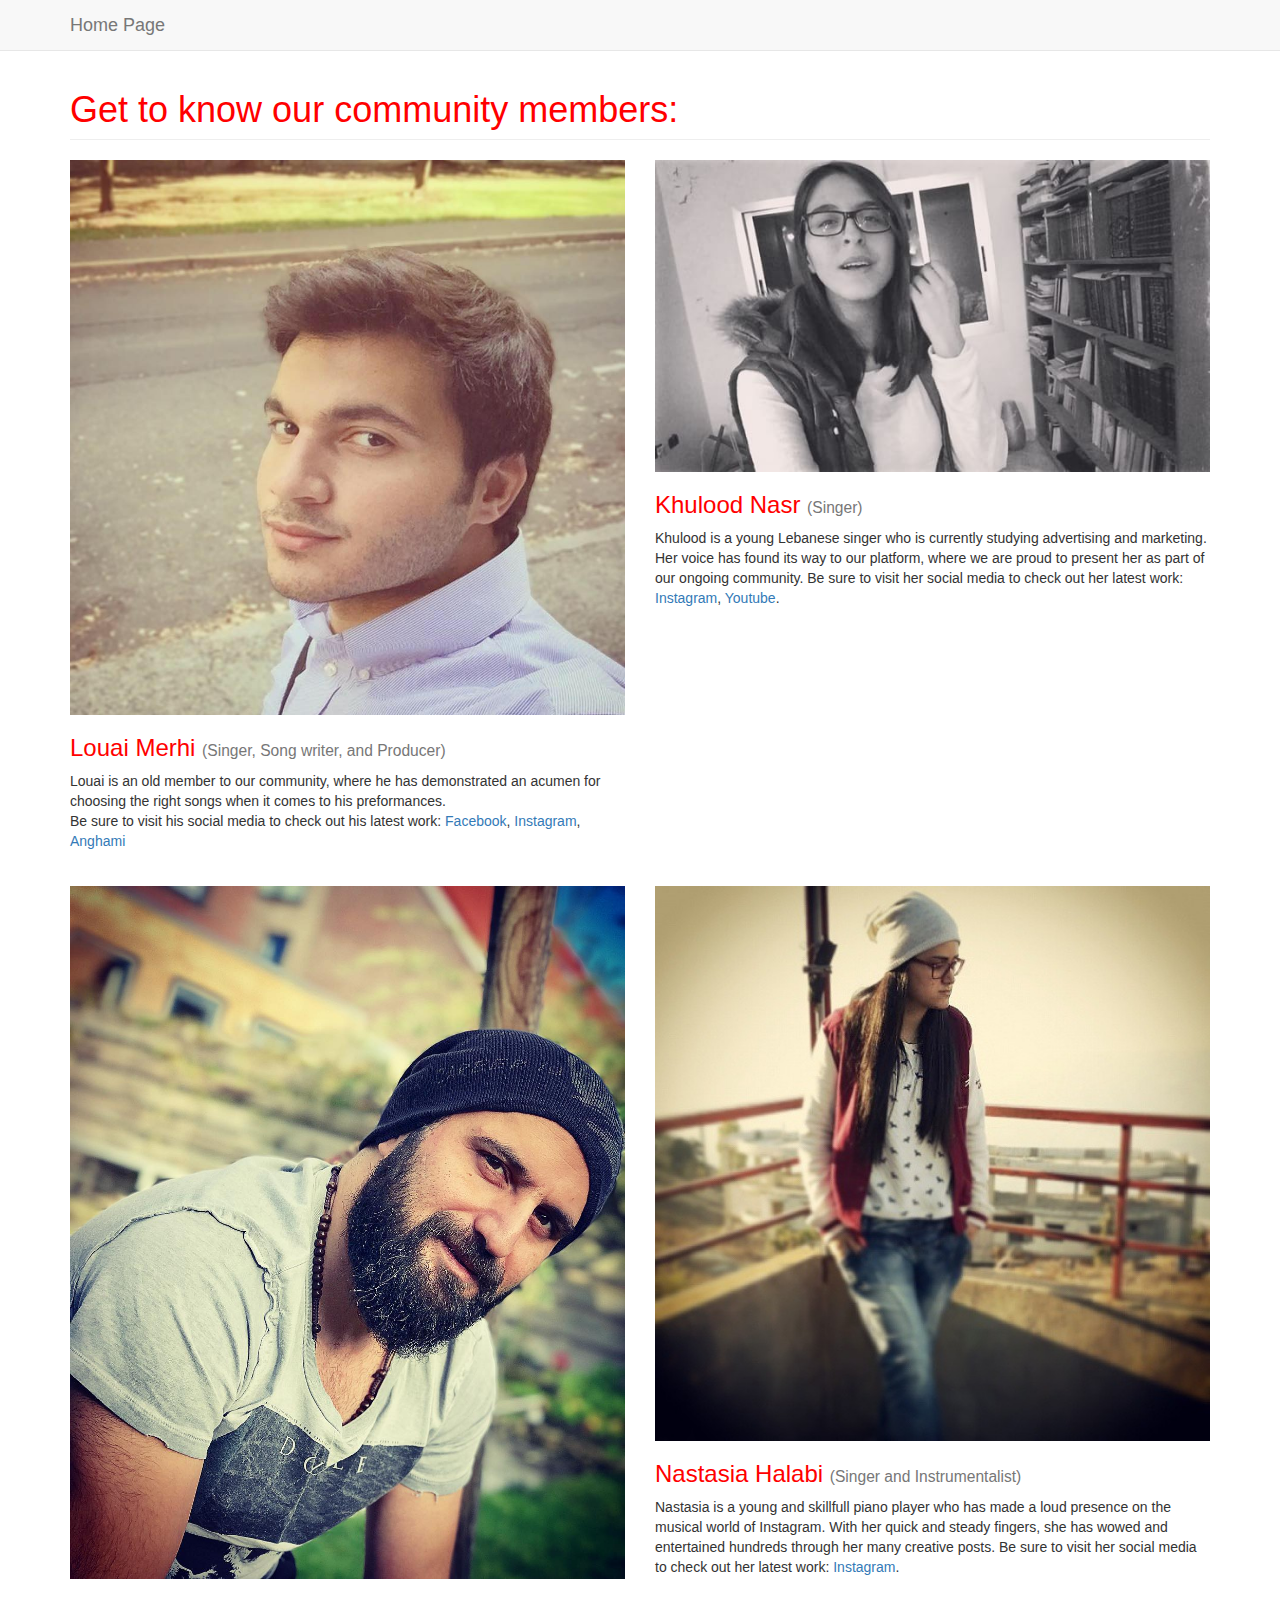
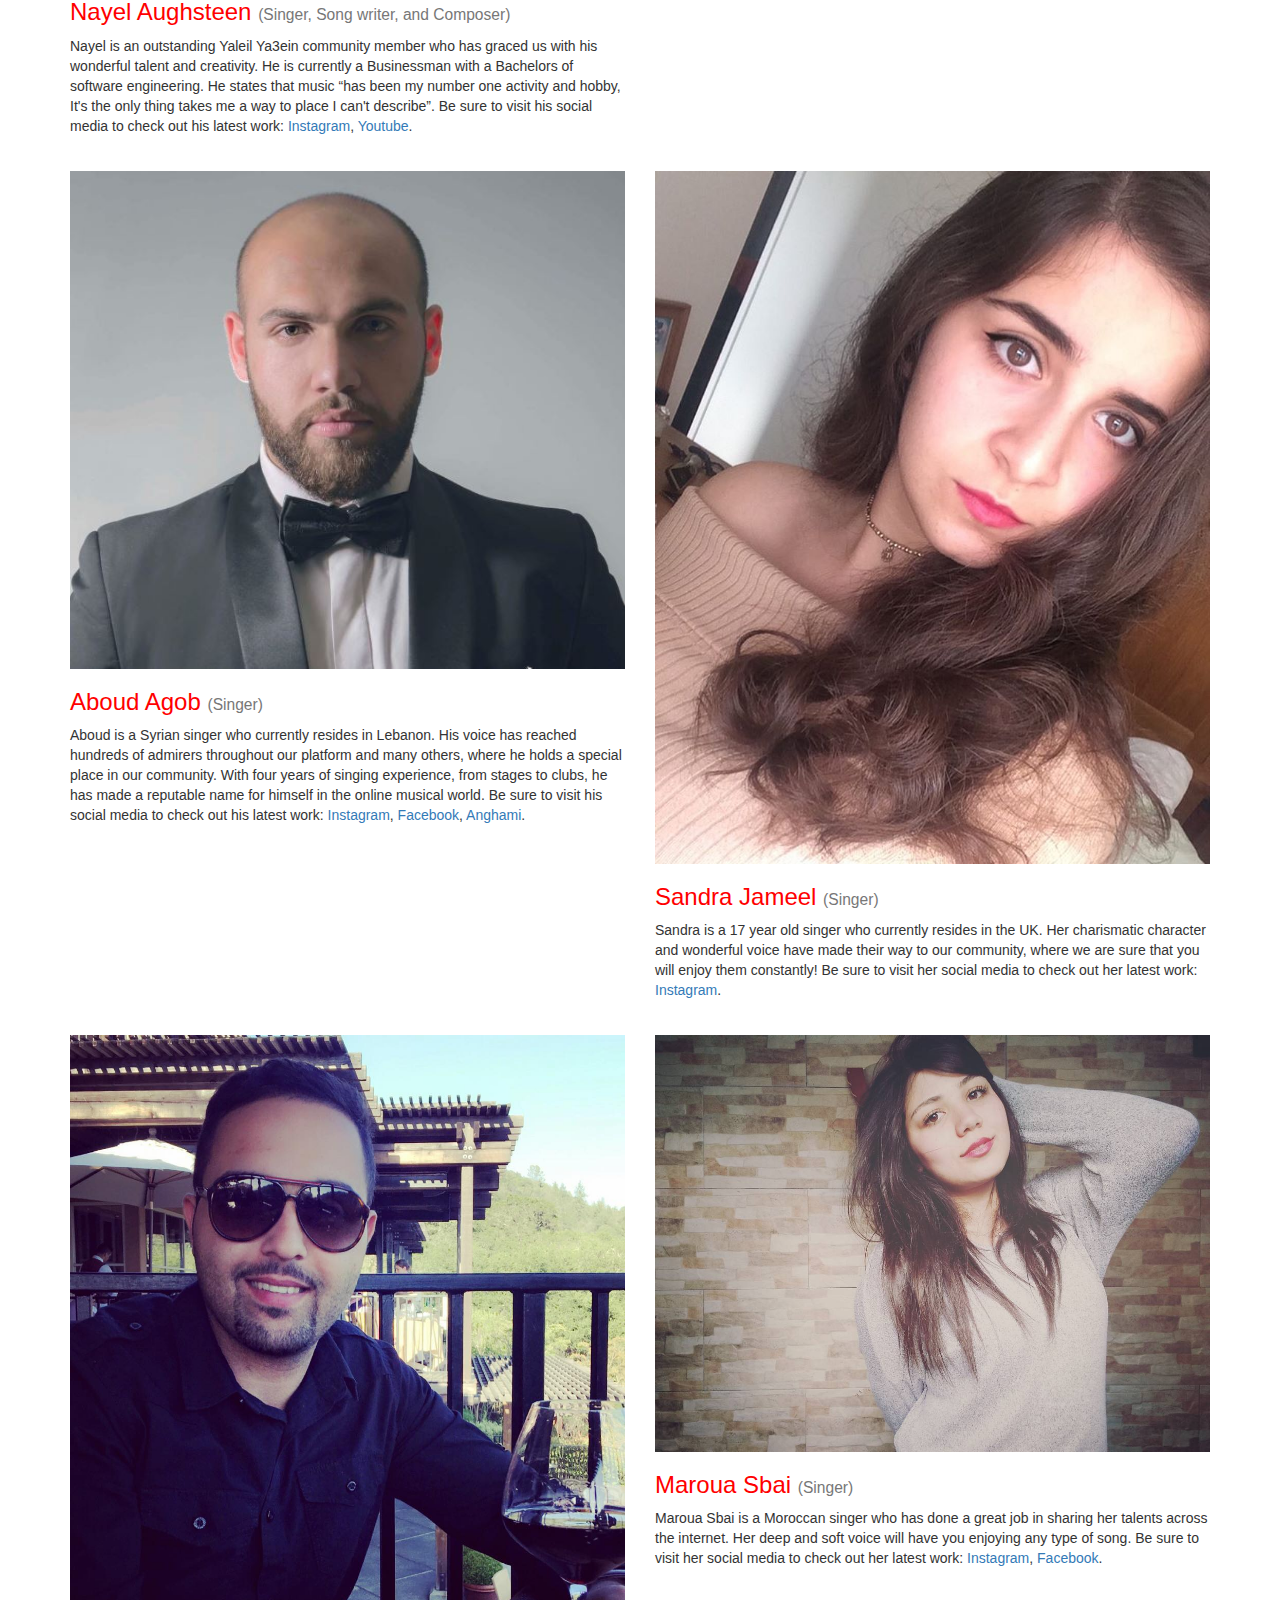
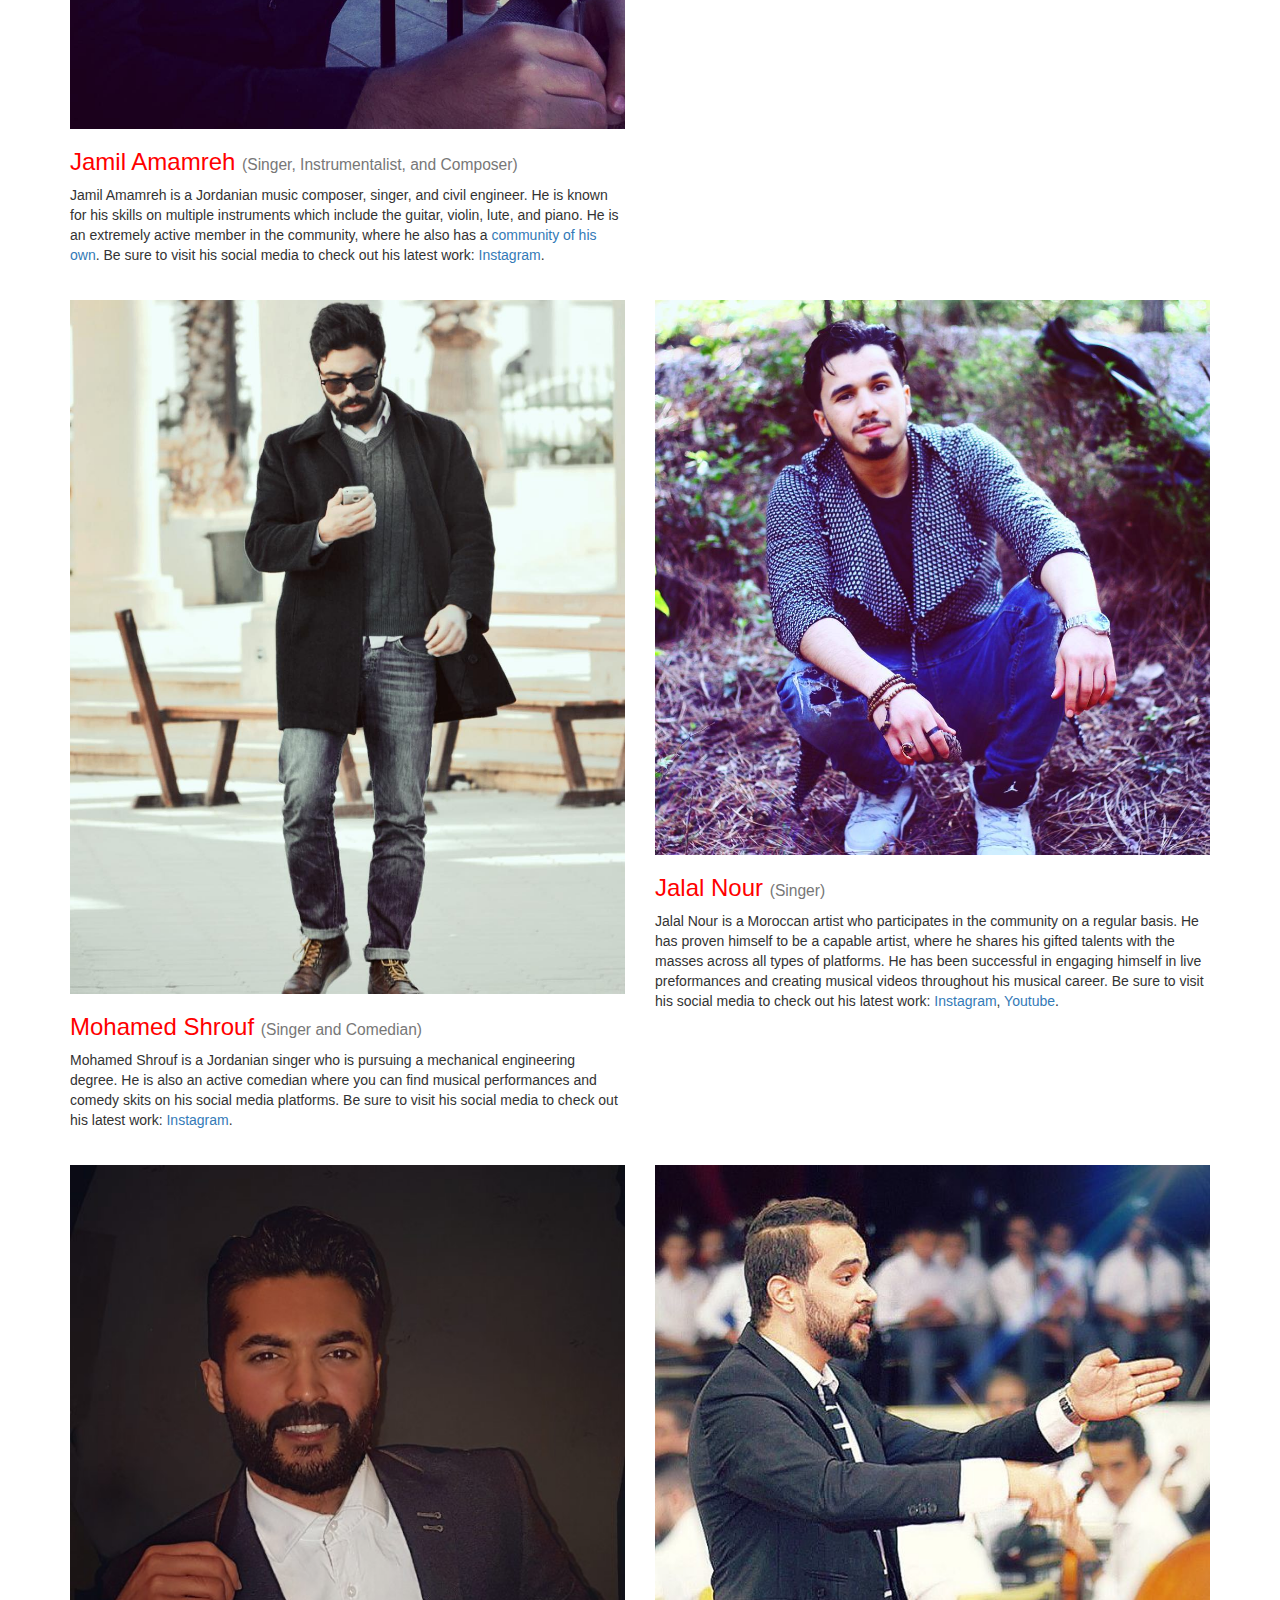
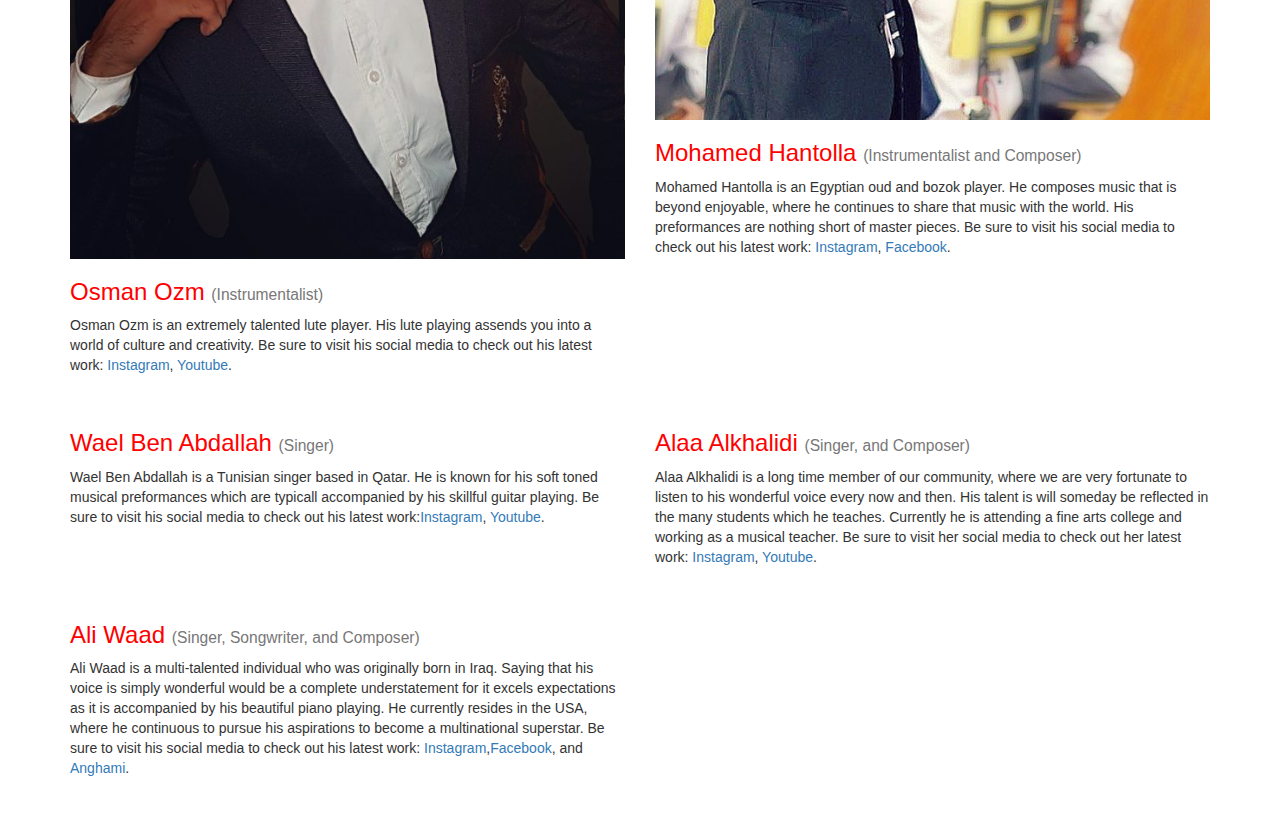
==== ap/ap.html @ 7fa7a099 "Update ap.html" ====
<!-- Template by Quackit.com -->
<html lang="en">
<head>
    <meta charset="utf-8">
    <meta http-equiv="X-UA-Compatible" content="IE=edge">
    <meta name="viewport" content="width=device-width, initial-scale=1">
    <!-- The above 3 meta tags *must* come first in the head; any other head content must come *after* these tags -->

    <title>Artist Profiles</title>

    <!-- Bootstrap Core CSS -->
    <link href="css/bootstrap.min.css" rel="stylesheet">

    <!-- Custom CSS: You can use this stylesheet to override any Bootstrap styles and/or apply your own styles -->
    <link href="css/custom.css" rel="stylesheet">

    <!-- HTML5 Shim and Respond.js IE8 support of HTML5 elements and media queries -->
    <!-- WARNING: Respond.js doesn't work if you view the page via file:// -->
    <!--[if lt IE 9]>
        <script src="https://oss.maxcdn.com/libs/html5shiv/3.7.0/html5shiv.js"></script>
        <script src="https://oss.maxcdn.com/libs/respond.js/1.4.2/respond.min.js"></script>
    <![endif]-->

</head>

<body>
    <!-- Navigation -->
    <nav id="siteNav" class="navbar navbar-default navbar-fixed-top" role="navigation">
        <div class="container">
            <!-- Logo and responsive toggle -->
          
                <a class="navbar-brand" href="https://yaleilya3ein.github.io/">
                    <span class=""></span> 
                    Home Page
                </a>
            </div>
           
    </nav>

    <!-- Content -->
    <div class="container">

        <!-- Heading -->
        <div class="row">
            <div class="col-lg-12">
                <h1 class="page-header"> <font color="red">Get to know our community members:</font>
                    <small></small>
                </h1>
            </div>
        </div>
        <!-- /.row -->

        <!-- Projects Row -->
        <div class="row">
            <div class="col-md-6 portfolio-item">
                    <img class="img-responsive" src="louai1.jpg" alt="">
                <h3>
                   <font color="red"> Louai Merhi</font>  <small>(Singer, Song writer, and Producer)</small>
                </h3>
                <p>Louai is an old member to our community, where he has demonstrated an acumen for choosing the right songs when it comes to his preformances. 
                <br> Be sure to visit his social media to check out his latest work: <a href="https://www.facebook.com/LouaiMer/?fref=ts">Facebook</a>, <a href="https://www.instagram.com/louai_merhi/">Instagram</a>, <a href="https://www.anghami.com/artist/1298717">Anghami</a>
                </p>
            </div>
            <div class="col-md-6 portfolio-item">
                
                    <img class="img-responsive" src="Khulood.jpg" alt="">
               
                <h3>
                  <font color="red"> Khulood Nasr</font>  <small>(Singer)</small>
                </h3>
                <p>Khulood is a young Lebanese singer who is currently studying advertising and marketing. Her voice has found its way to our platform, where we are proud to present her as part of our ongoing community. Be sure to visit her social media to check out her latest work: <a href="https://www.instagram.com/khulood_nasr/">Instagram</a>, <a href="https://www.youtube.com/channel/UCW4E_JW5dvGzb-lesuTivQg">Youtube</a>.</p>
            </div>
        </div>
        <!-- /.row -->

        <!-- Projects Row -->
        <div class="row">
            <div class="col-md-6 portfolio-item">
               
                    <img class="img-responsive" src="Nayel.jpg" alt="">
               
                <h3>
                    <font color="red">Nayel Aughsteen</font>  <small>(Singer, Song writer, and Composer)</small>
                </h3>
                <p>Nayel  is an outstanding Yaleil Ya3ein community member who has graced us with his wonderful talent and creativity. He is currently a Businessman with a Bachelors of software engineering. He states that music “has been my number one activity and hobby, It's the only thing takes me a way to place I can't describe”. Be sure to visit his social media to check out his latest work: <a href=" https://www.instagram.com/nayelaughsteen/">Instagram</a>, <a href=" https://www.youtube.com/nayelaughsteen">Youtube</a>.</p>
            </div>
            <div class="col-md-6 portfolio-item">
                
                    <img class="img-responsive" src="nas.jpg" alt="">
                
                <h3>
                    <font color="red">Nastasia Halabi</font>  <small>(Singer and Instrumentalist)</small>
                </h3>
                <p>Nastasia is a young and skillfull piano player who has made a loud presence on the musical world of Instagram. With her quick and steady fingers, she has wowed and entertained hundreds through her many creative posts.  Be sure to visit her social media to check out her latest work: <a href=" https://www.instagram.com/nastasiahalabi/">Instagram</a>.</p>
            </div>
        </div>


        <!-- Projects Row -->
        <div class="row">
            <div class="col-md-6 portfolio-item">
              
                    <img class="img-responsive" src="aboud1.JPG" alt="">
               
                <h3>
                   <font color="red">Aboud Agob </font> <small>(Singer)</small>
                </h3>
                <p>Aboud is a Syrian singer who currently resides in Lebanon. His voice has reached hundreds of admirers throughout our platform and many others, where he holds a special place in our community. With four years of singing experience, from stages to clubs, he has made a reputable name for himself in the online musical world. Be sure to visit his social media to check out his latest work: <a href=" https://www.instagram.com/aboud_agob/">Instagram</a>, <a href="https://www.facebook.com/aboudagob/">Facebook</a>, <a href=" https://www.anghami.com/artist/351260">Anghami</a>.</p>
            </div>
            <div class="col-md-6 portfolio-item">
                
                    <img class="img-responsive" src="Sandra.jpg" alt="">
                
                <h3>
                   <font color="red">Sandra Jameel</font>  <small>(Singer)</small>
                </h3>
                <p>Sandra is a 17 year old singer who currently resides in the UK. Her charismatic character and wonderful voice have made their way to our community, where we are sure that you will enjoy them constantly! Be sure to visit her social media to check out her latest work: <a href="https://www.instagram.com/sandra.jameel/">Instagram</a>.</p>
            </div>
        </div>


  
    <div class="row">
   
    <div class="col-md-6 portfolio-item">
                
                    <img class="img-responsive" src="Jamil_Amamreh.jpg" alt="">
                
                <h3>
                   <font color="red">Jamil Amamreh</font>  <small>(Singer, Instrumentalist, and Composer)</small>
                </h3>
                <p>Jamil Amamreh is a Jordanian music composer, singer, and civil engineer. He is known for his skills on multiple instruments which include the guitar, violin, lute, and piano. He is an extremely active member in the community, where he also has a <a href=" https://www.instagram.com/sam3na_sawtak/">community of his own</a>. Be sure to visit his social media to check out his latest work: <a href=" https://www.instagram.com/jamil_amamreh/">Instagram</a>.</p>
            </div>
            <div class="col-md-6 portfolio-item">
              
                    <img class="img-responsive" src="Maroua_Sbai .jpg" alt="">
                
                <h3>
                   <font color="red">Maroua Sbai</font>  <small>(Singer)</small>
                </h3>
                <p>Maroua Sbai is a Moroccan singer who has done a great job in sharing her talents across the internet. Her deep and soft voice will have you enjoying any type of song. Be sure to visit her social media to check out her latest work: <a href=" https://www.instagram.com/maroua_sbaii/">Instagram</a>,<a href=" https://m.facebook.com/maroua.sbaii?ref=bookmarks"> Facebook</a>.</p>
            </div>
        </div>
        
    <div class="row">
   
    <div class="col-md-6 portfolio-item">
                
                    <img class="img-responsive" src="mohamed_shrouf.jpg" alt="">
                
                <h3>
                   <font color="red">Mohamed Shrouf</font>  <small>(Singer and Comedian)</small>
                </h3>
                <p>Mohamed Shrouf is a Jordanian singer who is pursuing a mechanical engineering degree. He is also an active comedian where you can find musical performances and comedy skits on his social media platforms. Be sure to visit his social media to check out his latest work: <a href=" https://www.instagram.com/mohamed_shrouf/">Instagram</a>.</p>
            </div>
                    
            <div class="col-md-6 portfolio-item">
              
                    <img class="img-responsive" src="Jalal_Nour.jpg" alt="">
                
                <h3>
                   <font color="red">Jalal Nour</font>  <small>(Singer)</small>
                </h3>
                <p>Jalal Nour is a Moroccan artist who participates in the community on a regular basis. He has proven himself to be a capable artist, where he shares his gifted talents with the masses across all types of platforms. He has been successful in engaging himself in live preformances and creating musical videos throughout his musical career. Be sure to visit his social media to check out his latest work: <a href=" https://www.instagram.com/jalalnour1/">Instagram</a>,<a href=" https://www.youtube.com/channel/UCQ87oflmRlk3LGKcYe3LcSQ"> Youtube</a>.</p>
            </div>
        </div>
        
      <div class="row">
   
    <div class="col-md-6 portfolio-item">
                
                    <img class="img-responsive" src="osman_ozm.jpg" alt="">
                
                <h3>
                   <font color="red">Osman Ozm</font>  <small>(Instrumentalist)</small>
                </h3>
                <p>Osman Ozm is an extremely talented lute player. His lute playing assends you into a world of culture and creativity. Be sure to visit his social media to check out his latest work: <a href="  https://www.instagram.com/osman.ozm/">Instagram</a>,<a href="https://www.youtube.com/osmanozm?app=desktop"> Youtube</a>.</p>
            </div>
                    
            <div class="col-md-6 portfolio-item">
              
                    <img class="img-responsive" src="Mohamed_Hantolla.jpg" alt="">
                
                <h3>
                   <font color="red">Mohamed Hantolla</font>  <small>(Instrumentalist and Composer)</small>
                </h3>
                <p>Mohamed Hantolla is an Egyptian oud and bozok player. He composes music that is beyond enjoyable, where he continues to share that music with the world. His preformances are nothing short of master pieces. Be sure to visit his social media to check out his latest work: <a href="https://www.instagram.com/hantollaa/">Instagram</a>,<a href="https://www.facebook.com/Dacapo.mus/"> Facebook</a>.</p>
            </div>
        </div>
        <div class="row">
	   
	    <div class="col-md-6 portfolio-item">
	                
	                    <img class="img-responsive" src="Wael_Ben_Abdallah.jpg" alt="">
	                
	                <h3>
	                   <font color="red">Wael Ben Abdallah</font>  <small>(Singer)</small>
	                </h3>
	                <p>Wael Ben Abdallah is a Tunisian singer based in Qatar. He is known for his soft toned musical preformances which are typicall accompanied by his skillful guitar playing. Be sure to visit his social media to check out his latest work:<a href=" https://www.instagram.com/wael_ben_abdallah//">Instagram</a>, <a href=" https://www.youtube.com/channel/UCC2fdYFLdhjVnBD0JmULFxg/feed">Youtube</a>.</p>
	            </div>
	            <div class="col-md-6 portfolio-item">
	              
	                    <img class="img-responsive" src="Alaa_Alkhalidi .jpg" alt="">
	                
	                <h3>
	                   <font color="red">Alaa Alkhalidi</font>  <small>(Singer, and Composer)</small>
	                </h3>
	                <p> Alaa Alkhalidi is a long time member of our community, where we are very fortunate to listen to his wonderful voice every now and then. His talent is will someday be reflected in the many students which he teaches. Currently he is attending a fine arts college and working as a musical teacher. Be sure to visit her social media to check out her latest work: <a href=" https://www.instagram.com/alaa.alk7alidi/">Instagram</a>,<a href=" https://www.youtube.com/channel/UCWcLvfcoJaxaZawacs4kbKw/feed "> Youtube</a>.</p>
	            </div>
	        </div>
	        
	    <div class="row">
	   
	    <div class="col-md-6 portfolio-item">
	                
	                    <img class="img-responsive" src="Ali_Waad.jpg" alt="">
	                
	                <h3>
	                   <font color="red">Ali Waad</font>  <small>(Singer, Songwriter, and Composer)</small>
	                </h3>
	                <p> Ali Waad is a multi-talented individual who was originally born in Iraq. Saying that his voice is simply wonderful would be a complete understatement for it excels expectations as it is accompanied by his beautiful piano playing. He currently resides in the USA, where he continuous to pursue his aspirations to become a multinational superstar. Be sure to visit his social media to check out his latest work: <a href=" https://www.instagram.com/aliwaadofficial/ ">Instagram</a>,<a href="https://www.facebook.com/OfficialAliWaad/">Facebook</a>, and<a href="https://www.anghami.com/artist/1324071"> Anghami</a>.</</p>
	            </div>

    
    </footer>

    
    <!-- jQuery -->
    <script src="js/jquery-1.11.3.min.js"></script>

    <!-- Bootstrap Core JavaScript -->
    <script src="js/bootstrap.min.js"></script>

</body>

</html>
---- ap/css/custom.css ----
body {
    padding-top: 50px; /* Padding for .navbar-fixed-top. Change value if navbar height changes. Remove if using .navbar-static-top. */
}

.portfolio-item {
    color: "RED";
    margin-bottom: 25px;
}

.footer-blurb {
    padding: 30px 0;
    text-align: center;
    background-color: RED;
}

.footer-blurb h3 {
    color: Red;
    }
    
.footer-blurb-item {
    padding: 30px 0;
    }
 
.copyright {
    background-color: #fff;
    text-align: center;
    padding: 30px 0;
}
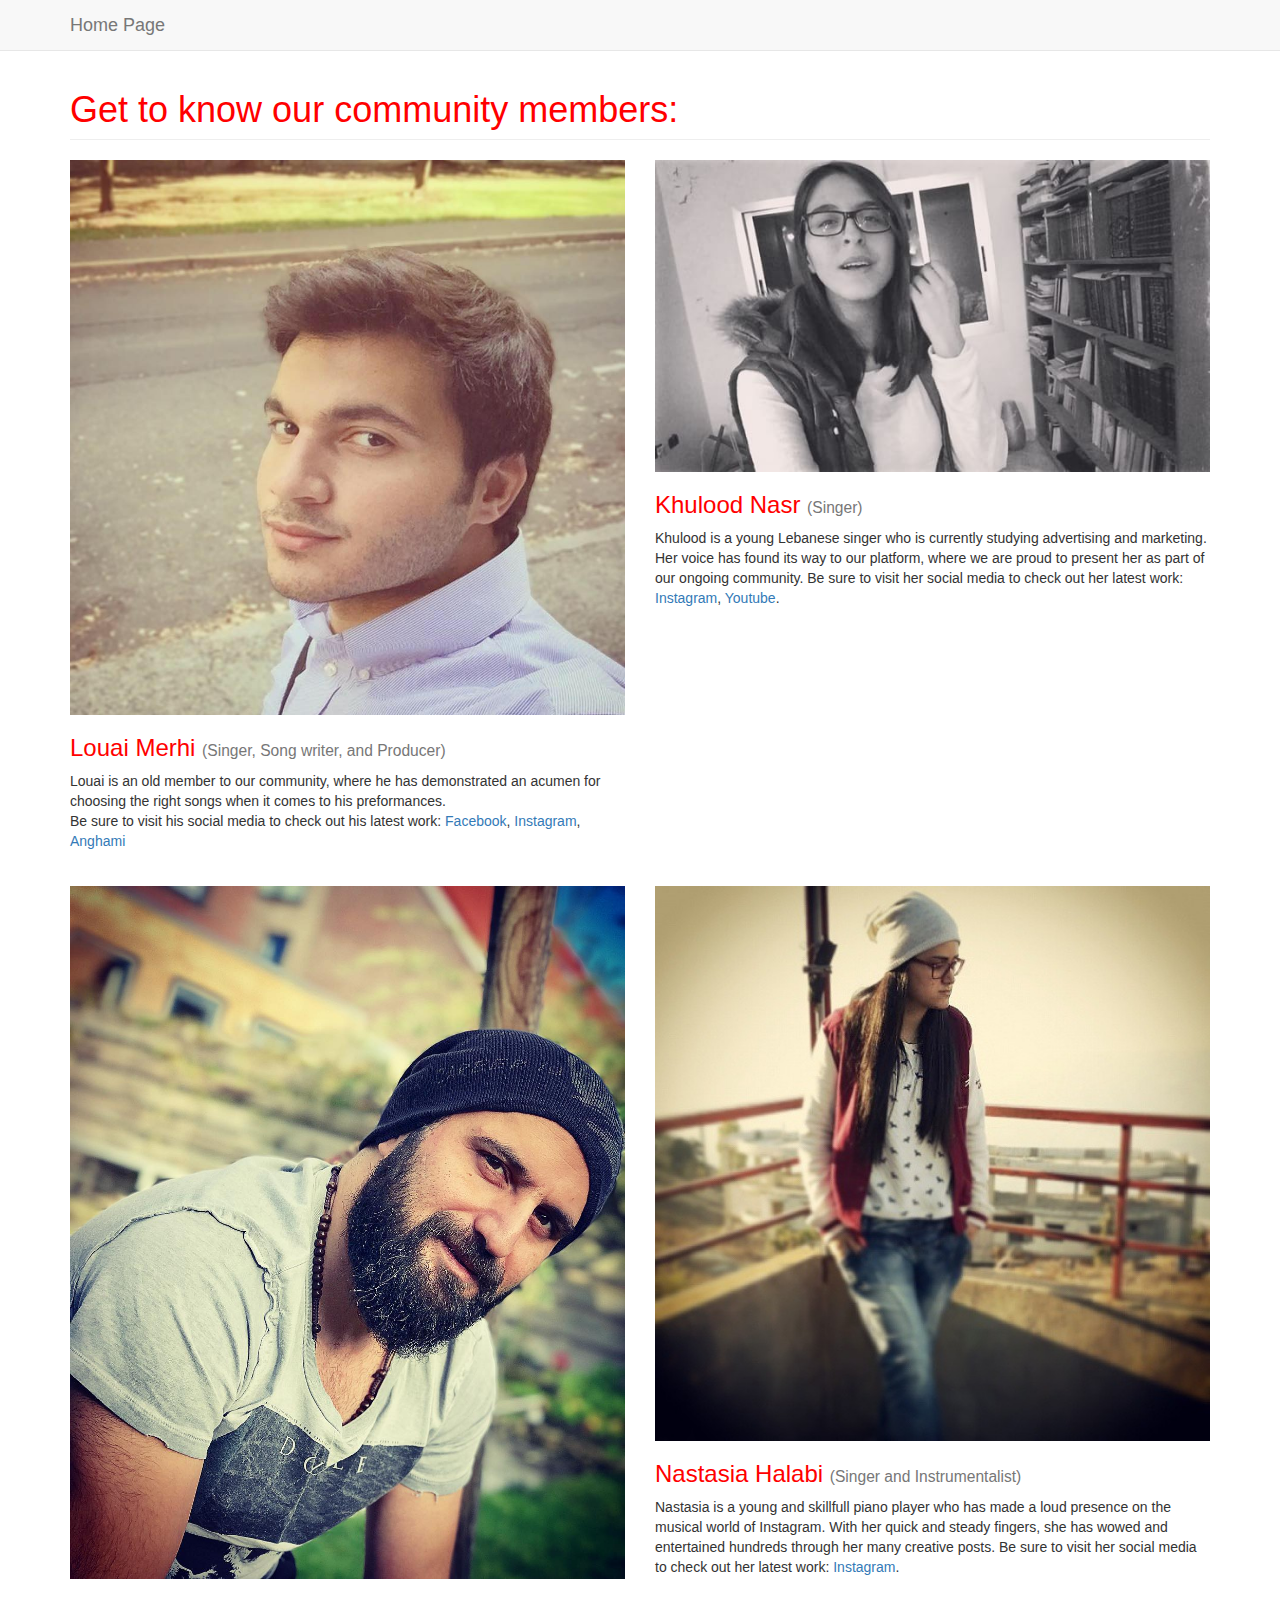
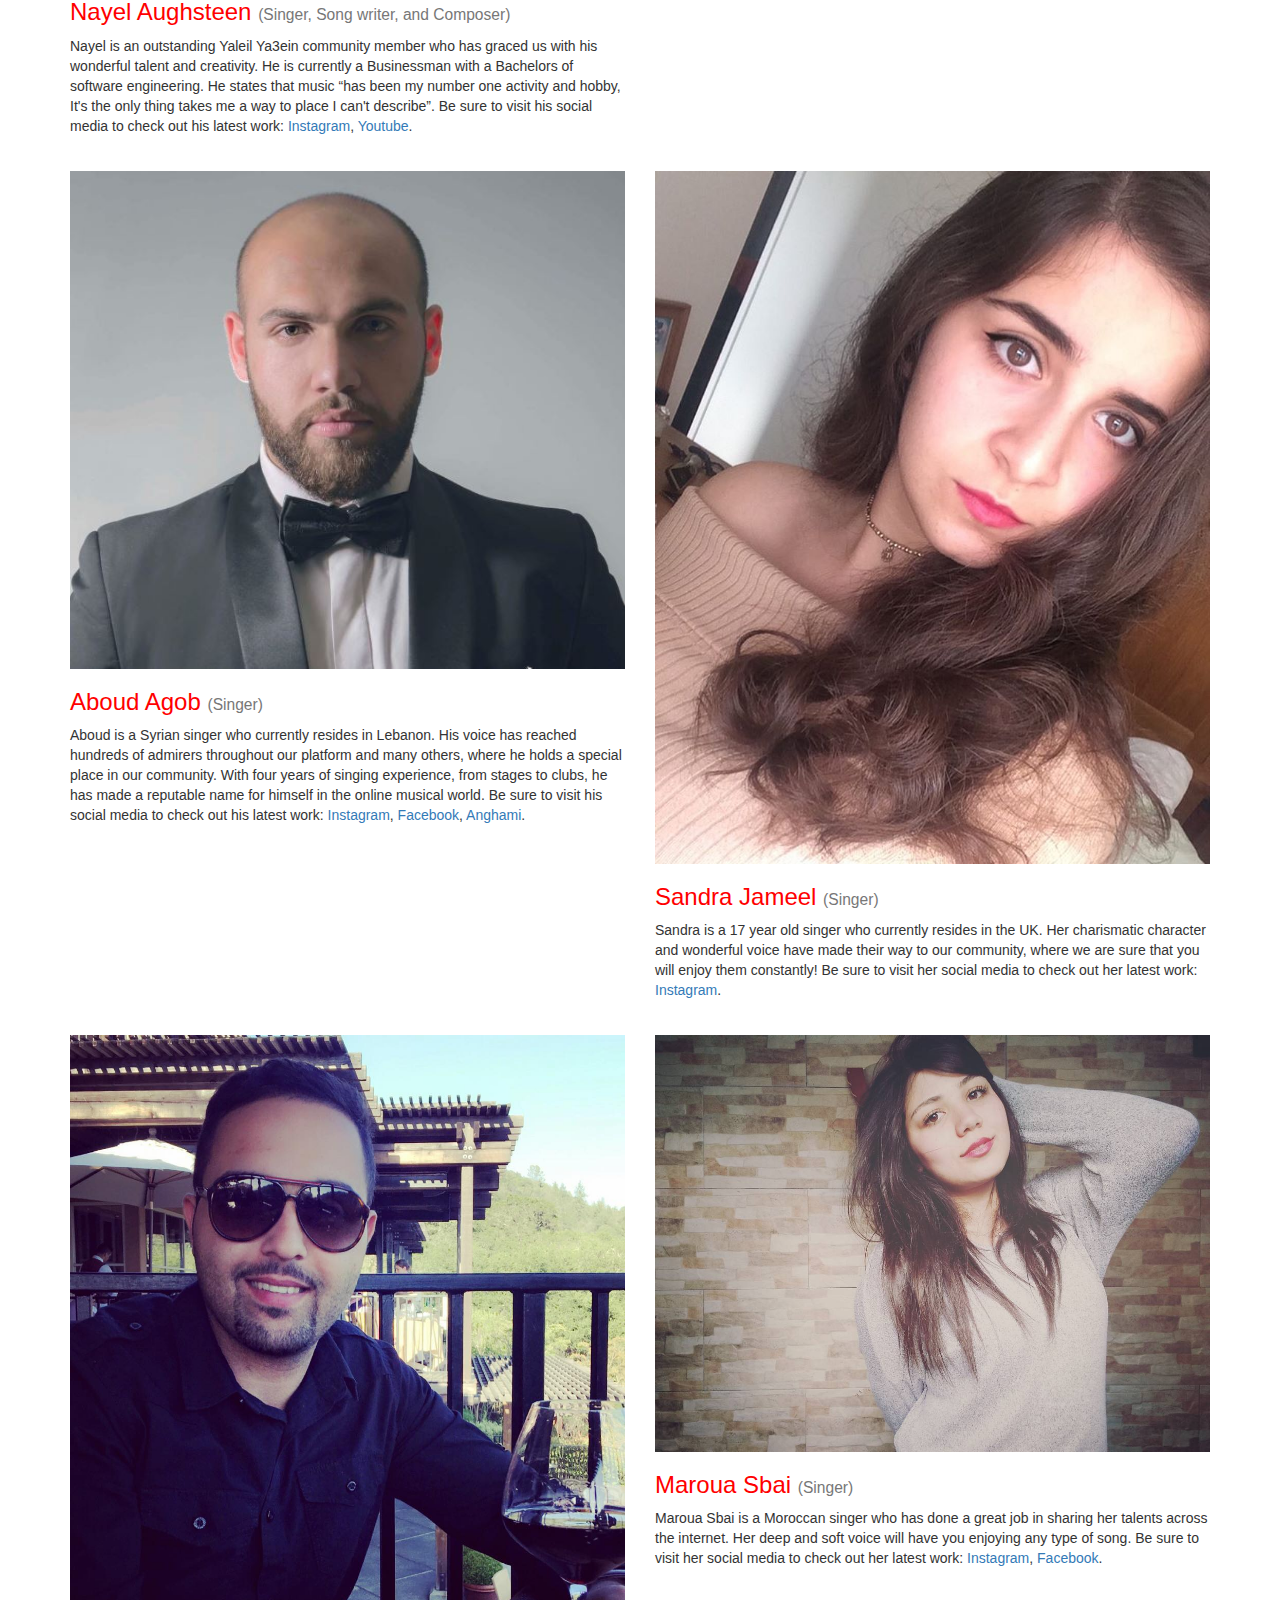
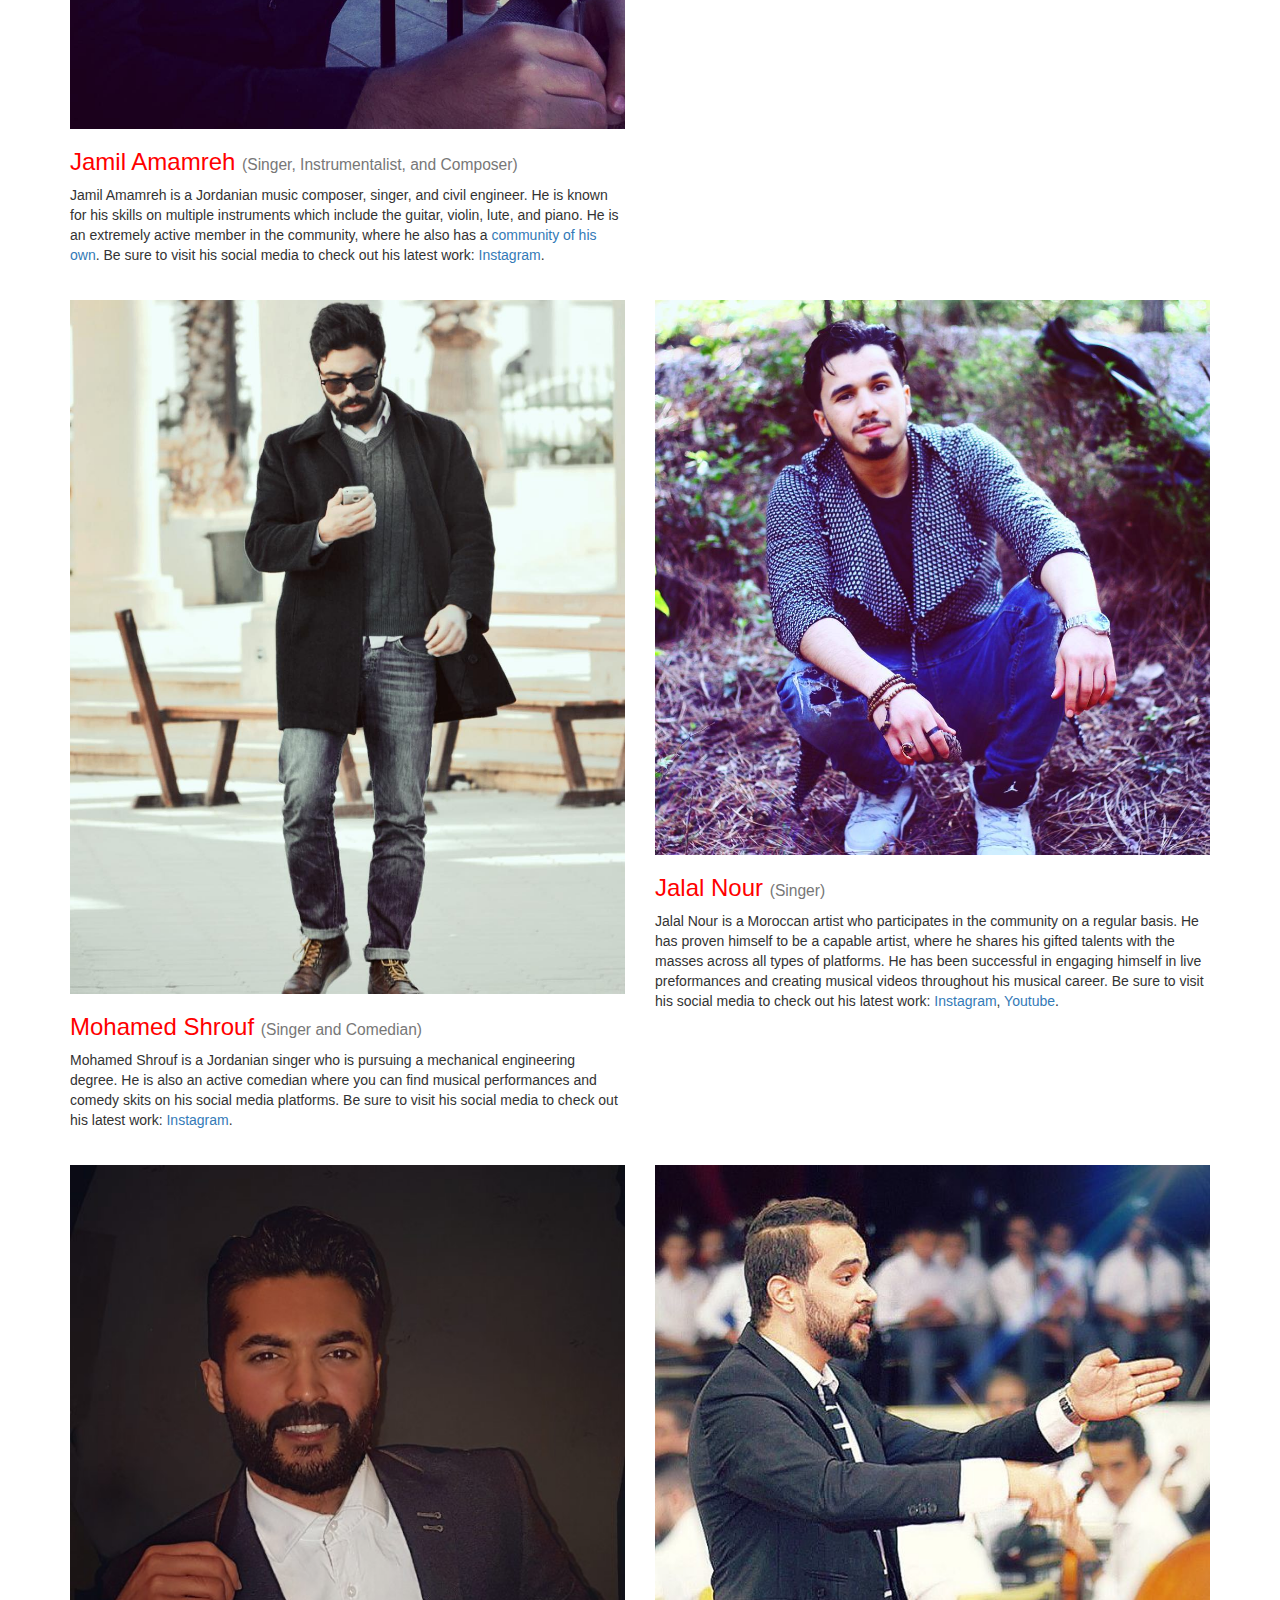
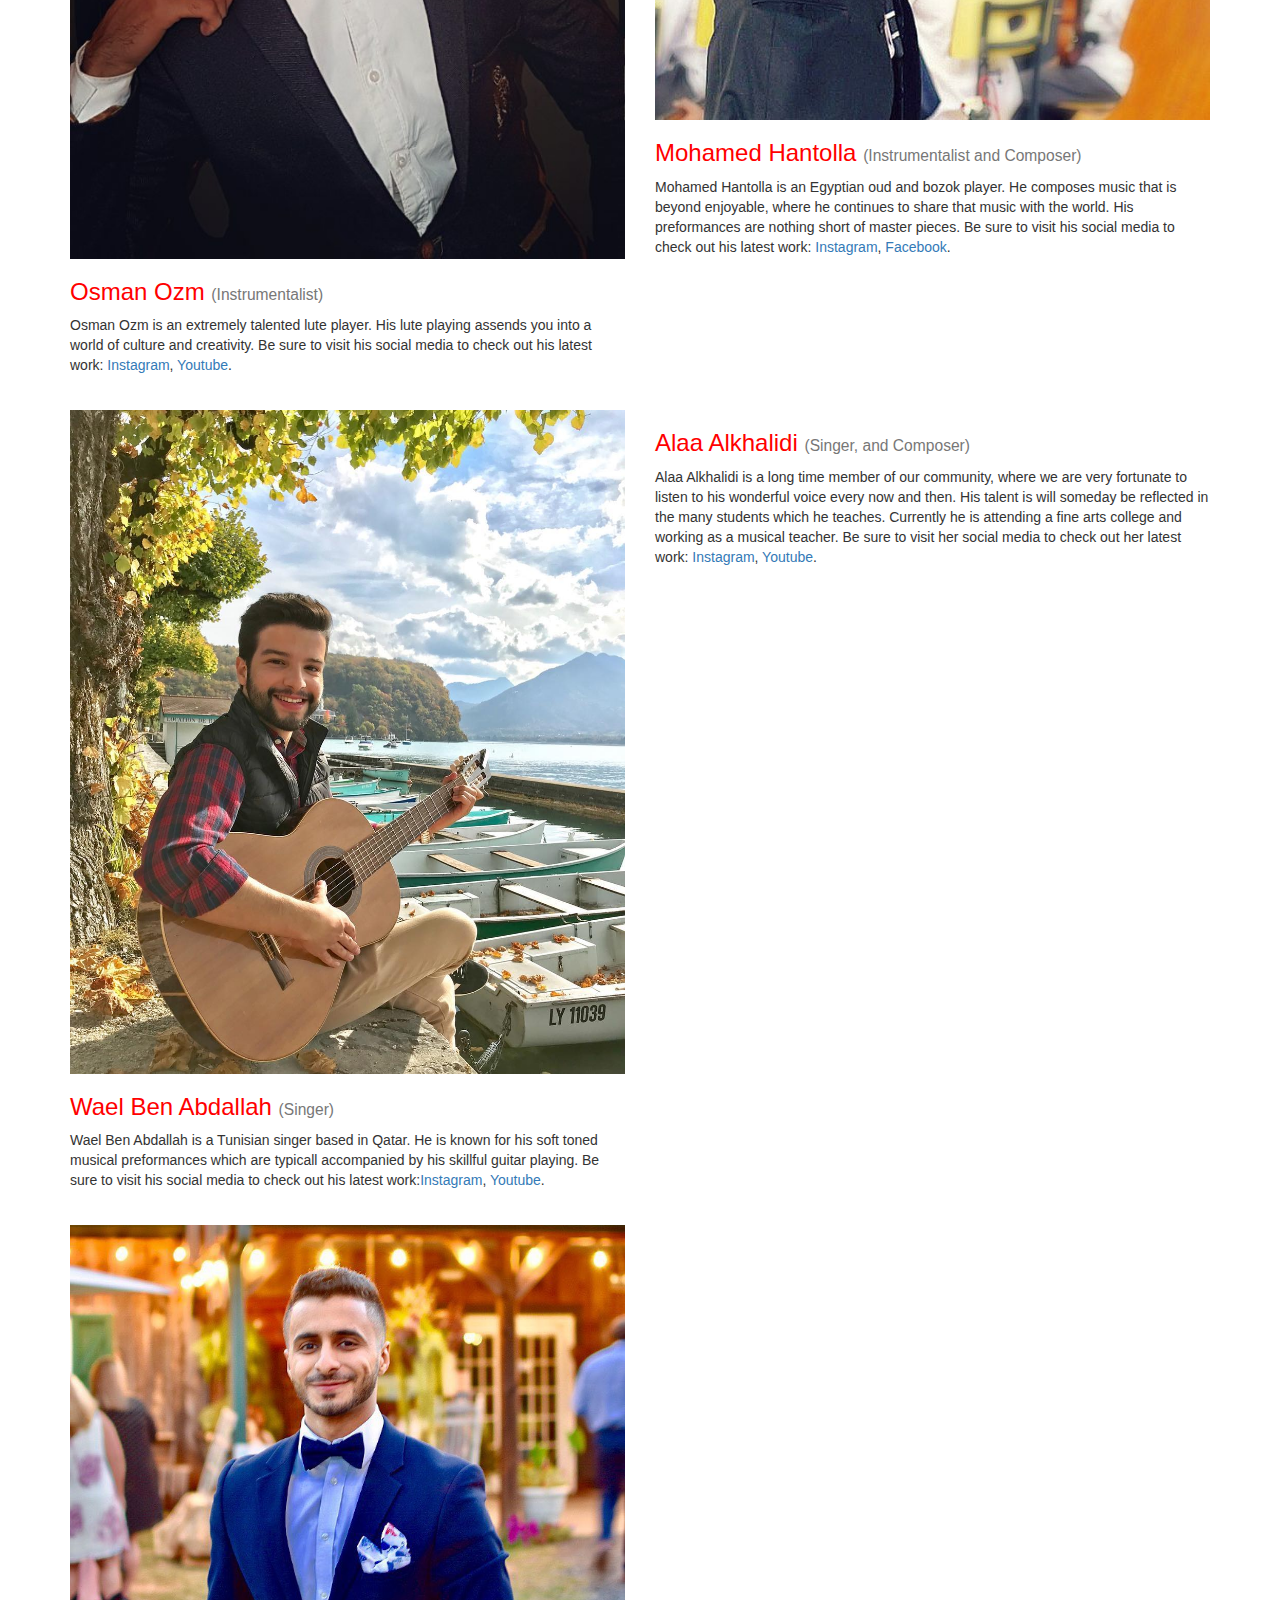
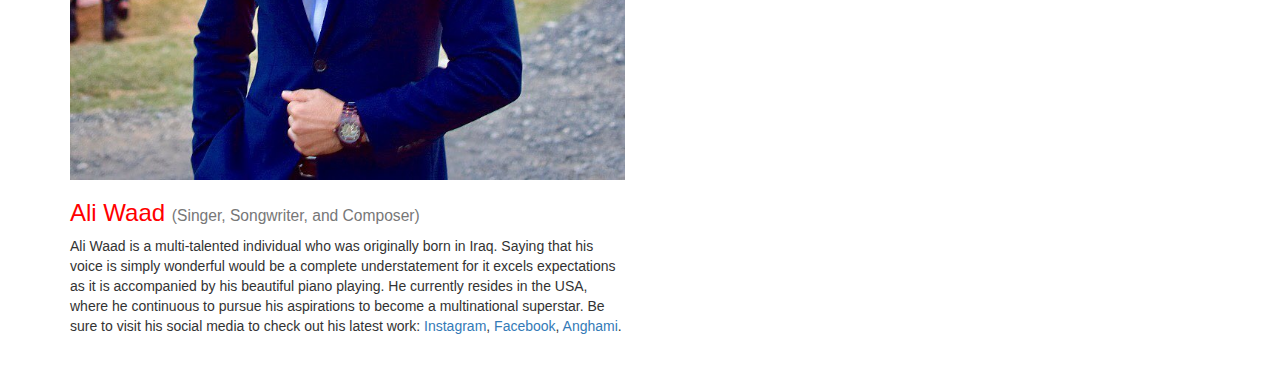
==== commit a69d8093: "Update ap.html" ====
--- a/ap/ap.html
+++ b/ap/ap.html
@@ -219,7 +219,7 @@
 	                <h3>
 	                   <font color="red">Ali Waad</font>  <small>(Singer, Songwriter, and Composer)</small>
 	                </h3>
-	                <p> Ali Waad is a multi-talented individual who was originally born in Iraq. Saying that his voice is simply wonderful would be a complete understatement for it excels expectations as it is accompanied by his beautiful piano playing. He currently resides in the USA, where he continuous to pursue his aspirations to become a multinational superstar. Be sure to visit his social media to check out his latest work: <a href=" https://www.instagram.com/aliwaadofficial/ ">Instagram</a>,<a href="https://www.facebook.com/OfficialAliWaad/">Facebook</a>, and<a href="https://www.anghami.com/artist/1324071"> Anghami</a>.</</p>
+	                <p> Ali Waad is a multi-talented individual who was originally born in Iraq. Saying that his voice is simply wonderful would be a complete understatement for it excels expectations as it is accompanied by his beautiful piano playing. He currently resides in the USA, where he continuous to pursue his aspirations to become a multinational superstar. Be sure to visit his social media to check out his latest work: <a href=" https://www.instagram.com/aliwaadofficial/ ">Instagram</a>,<a href="https://www.facebook.com/OfficialAliWaad/"> Facebook</a>,<a href="https://www.anghami.com/artist/1324071"> Anghami</a>.</</p>
 	            </div>
 
     
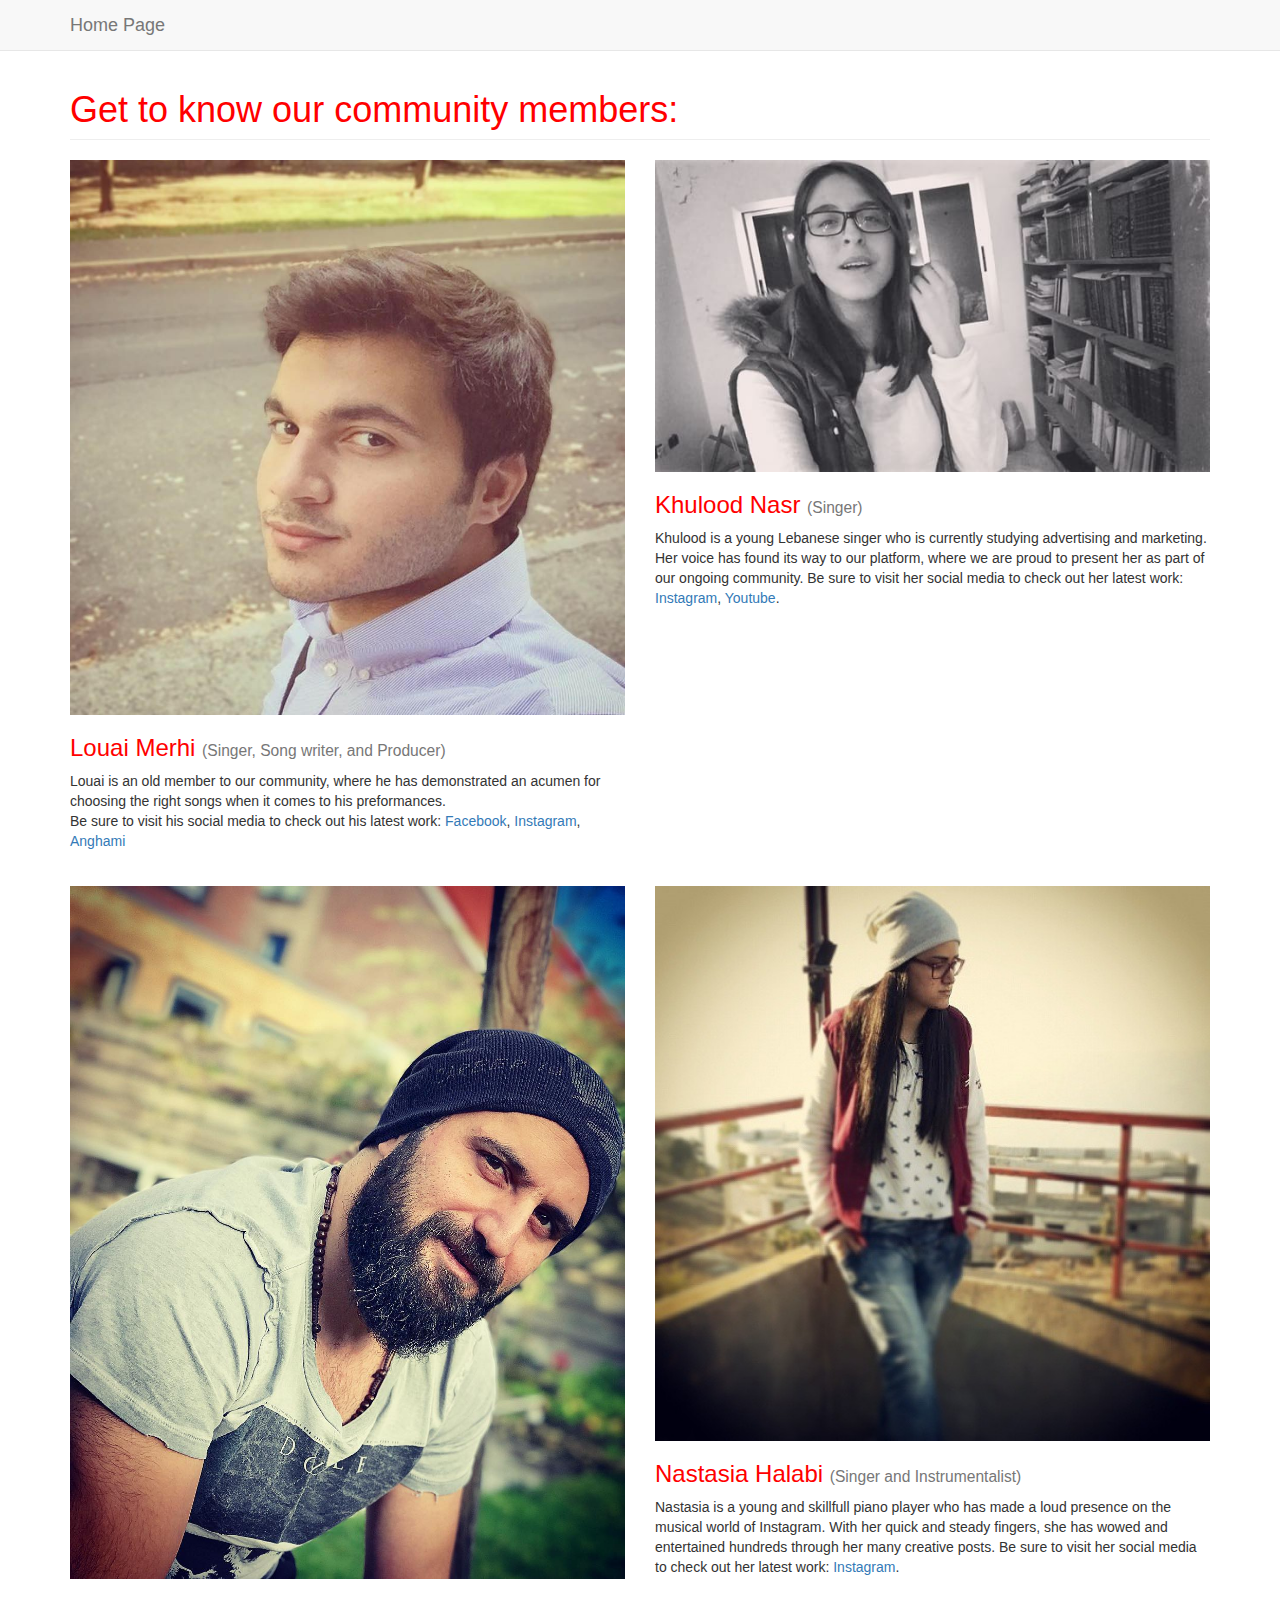
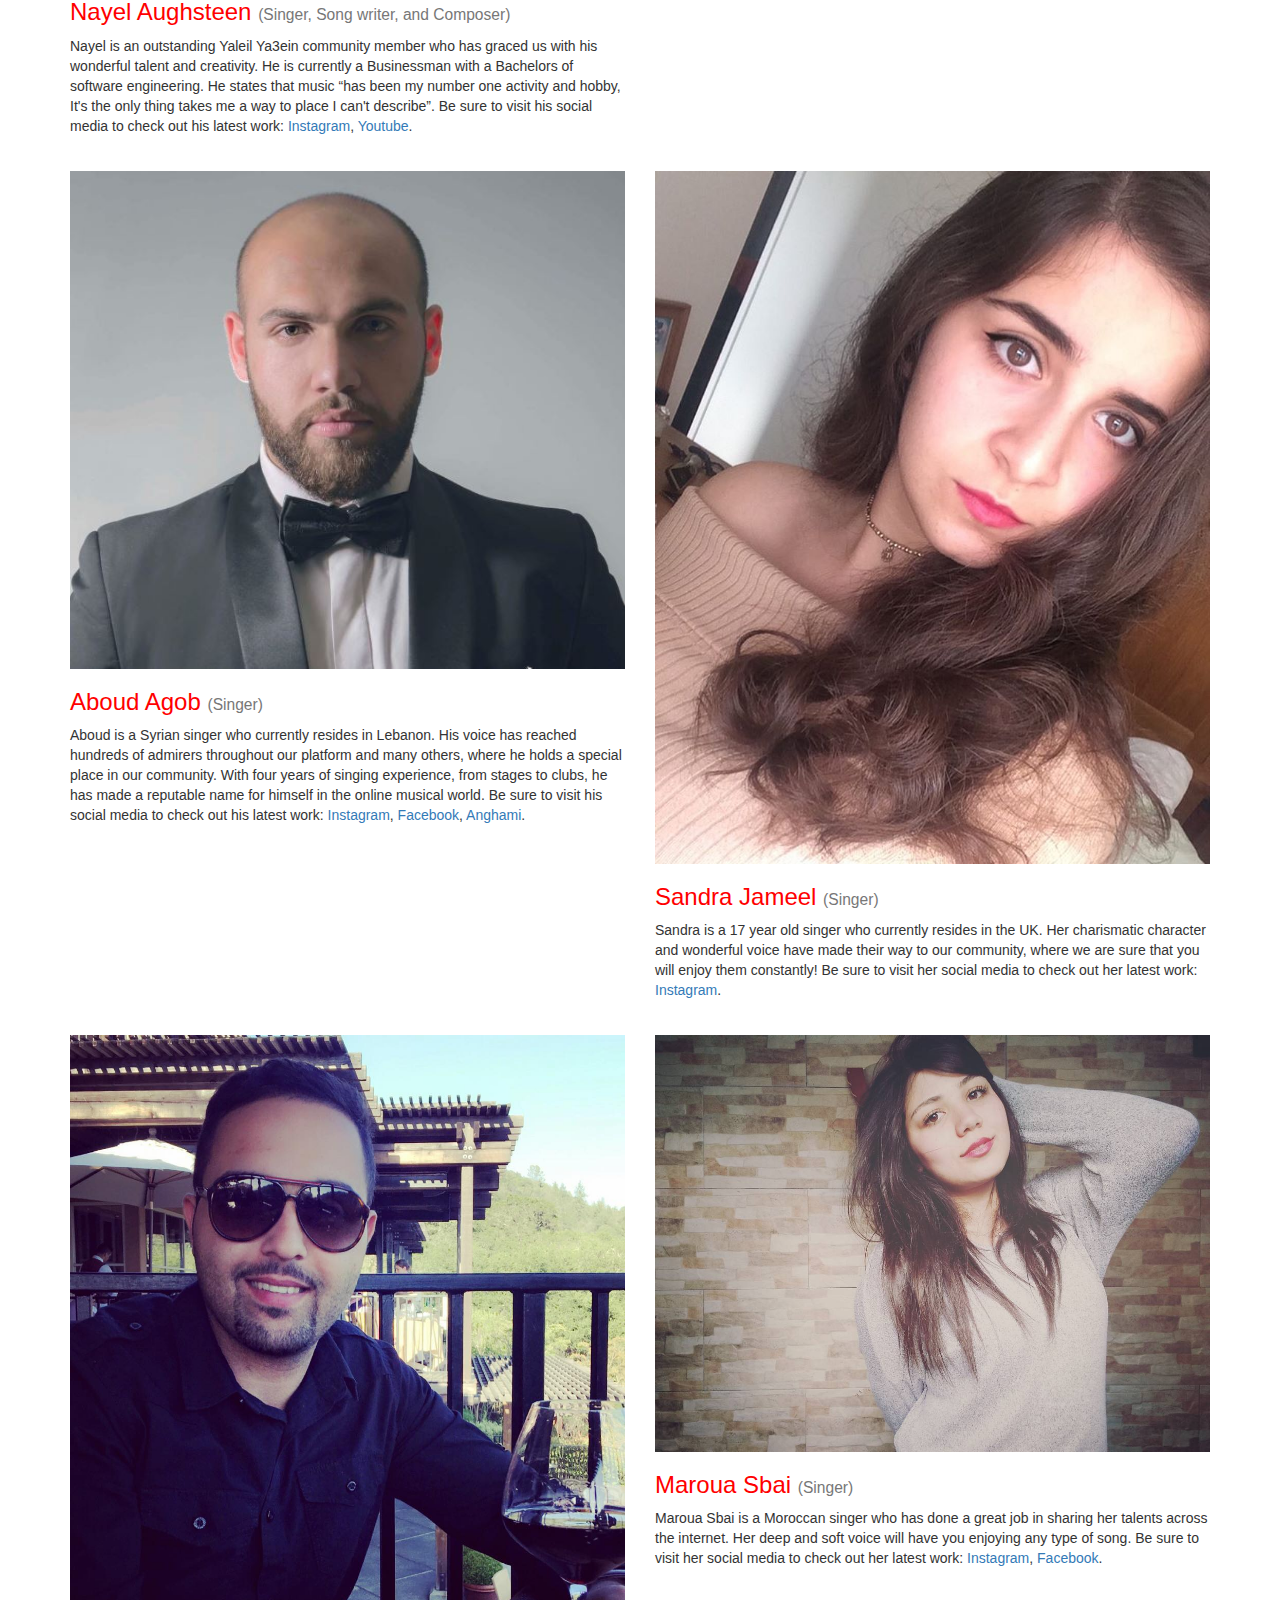
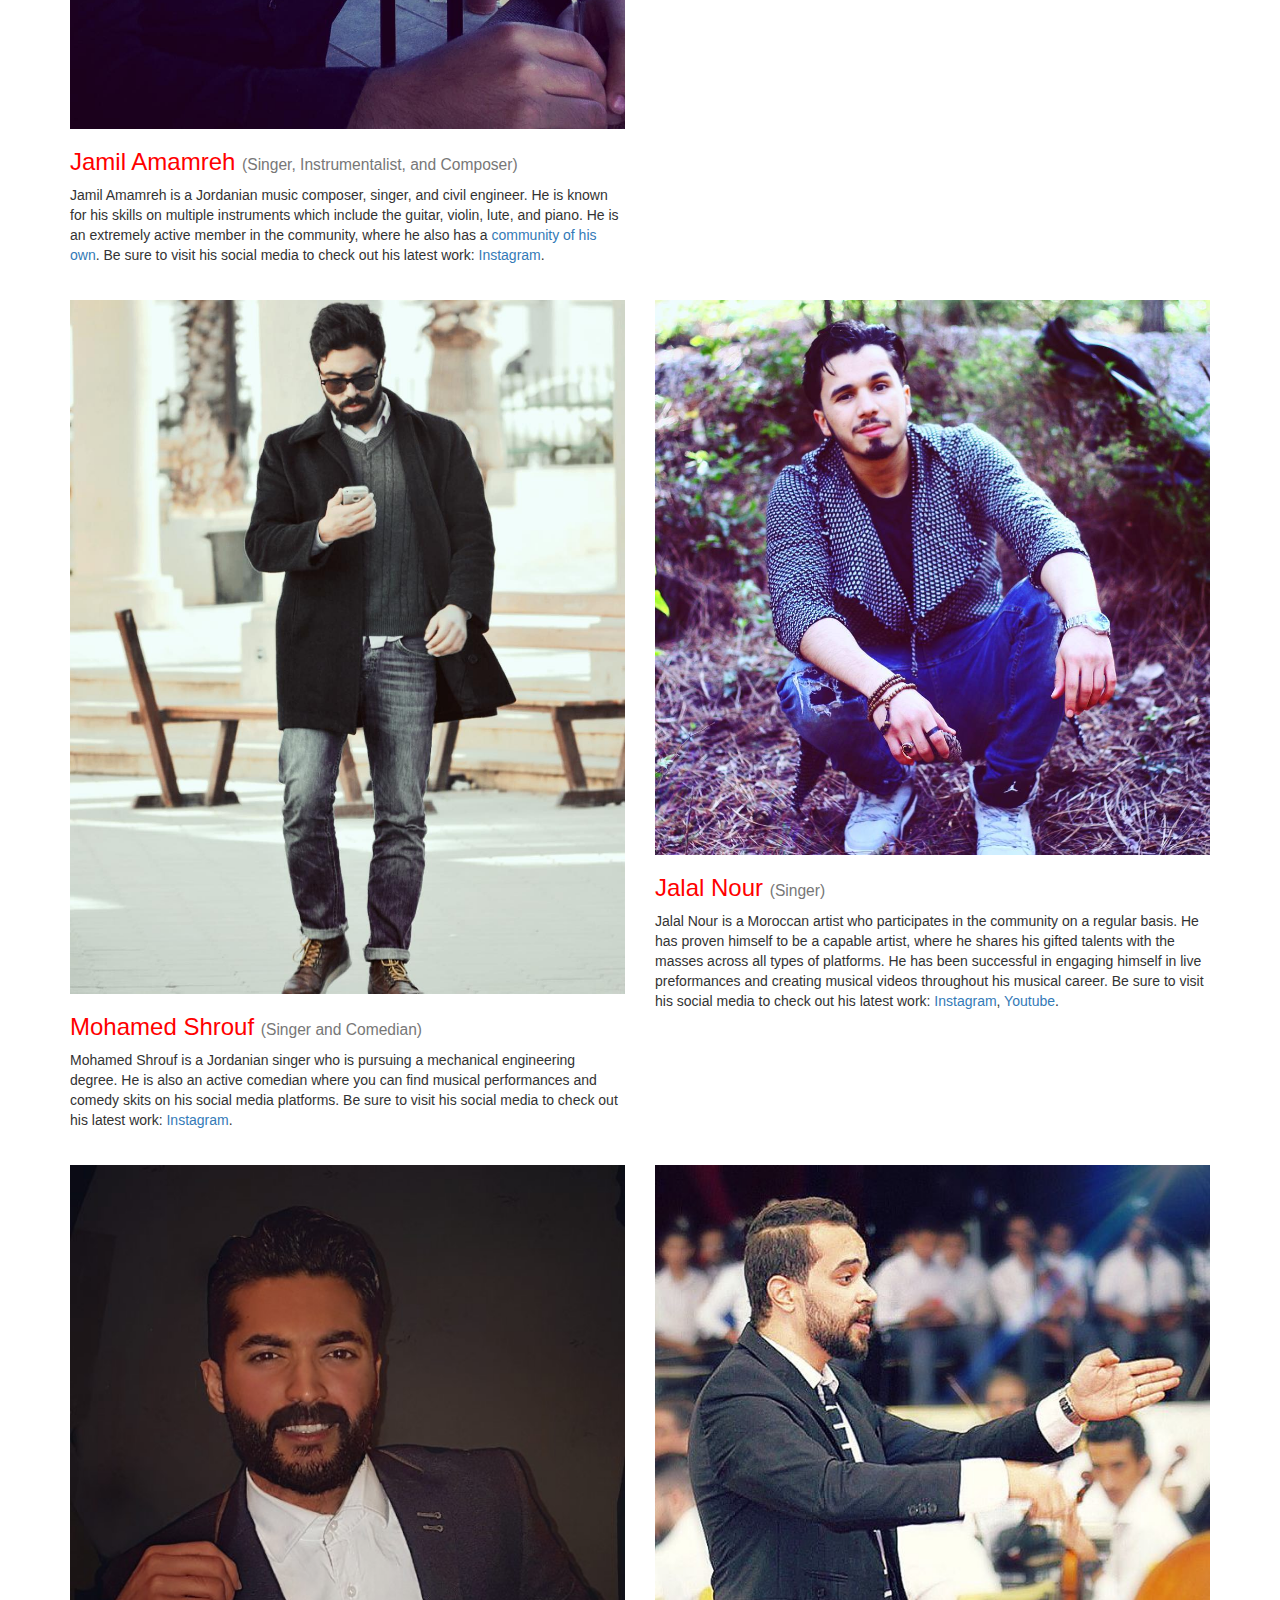
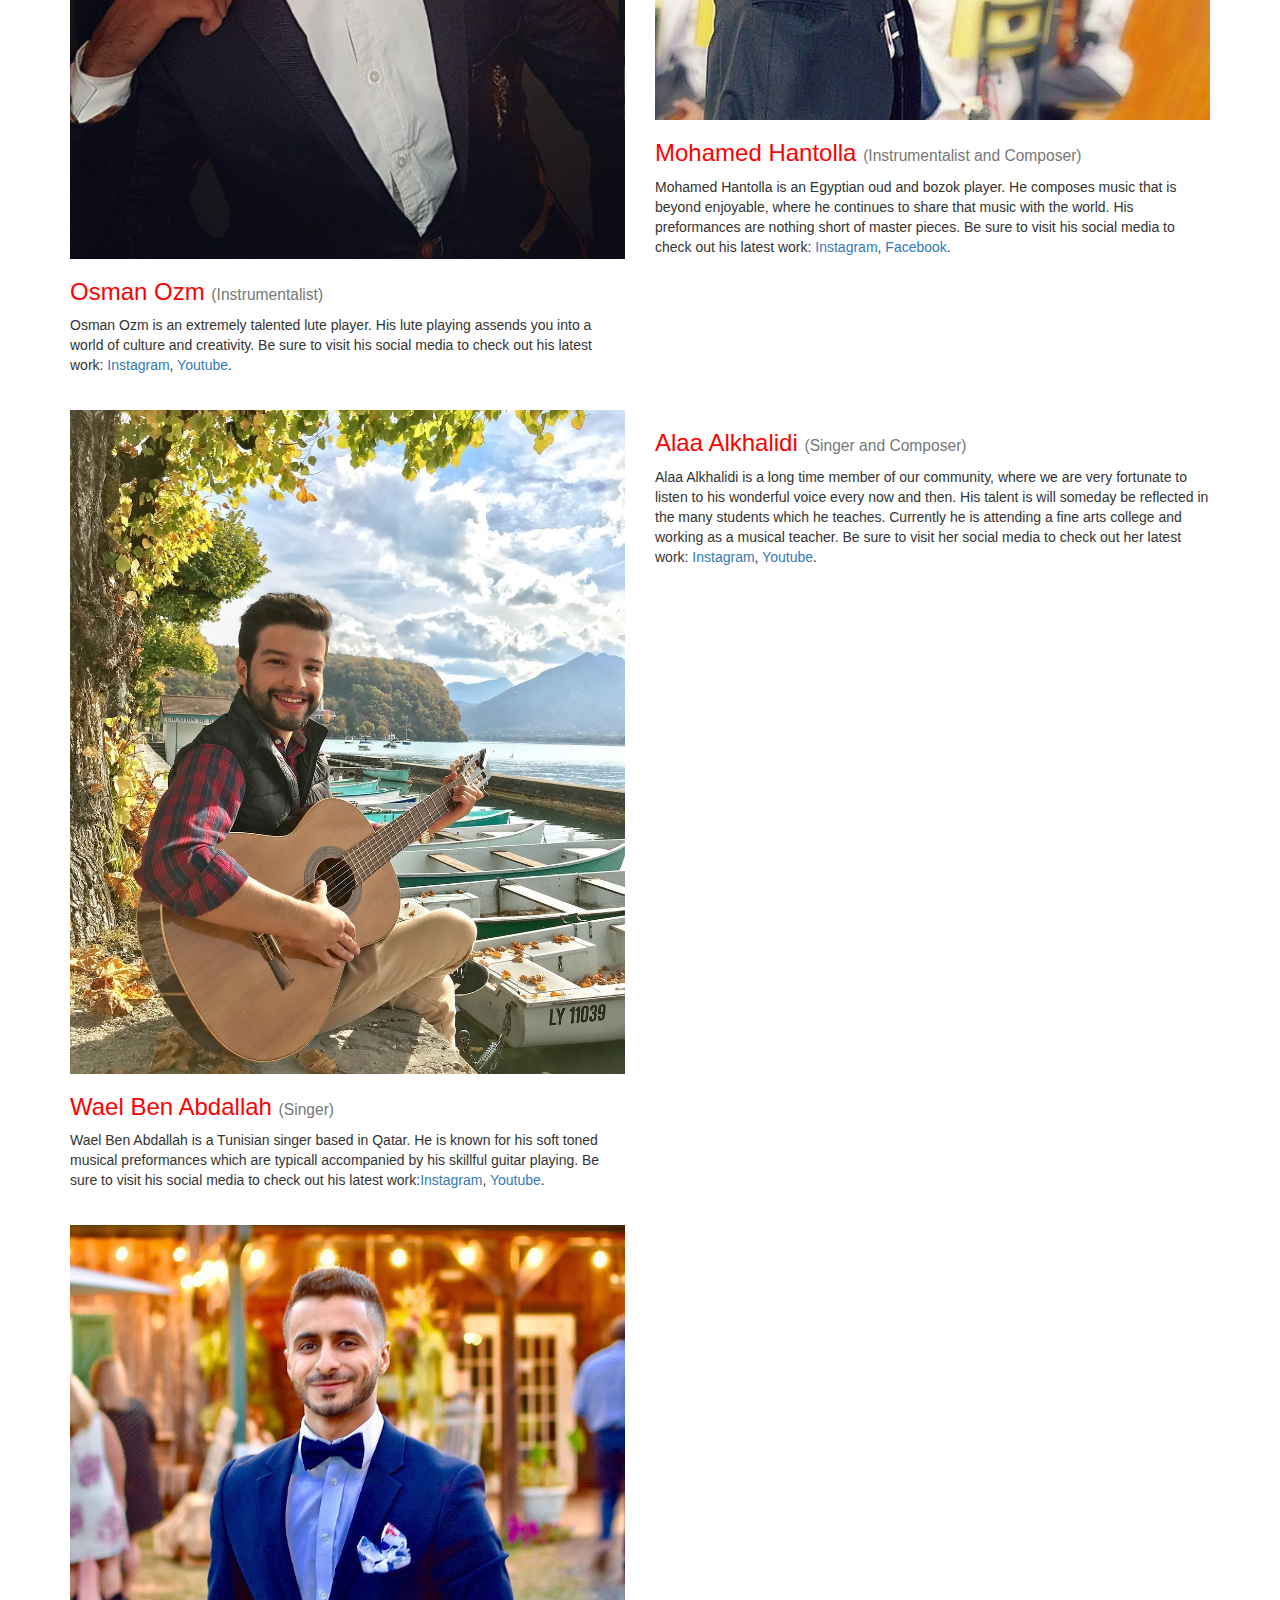
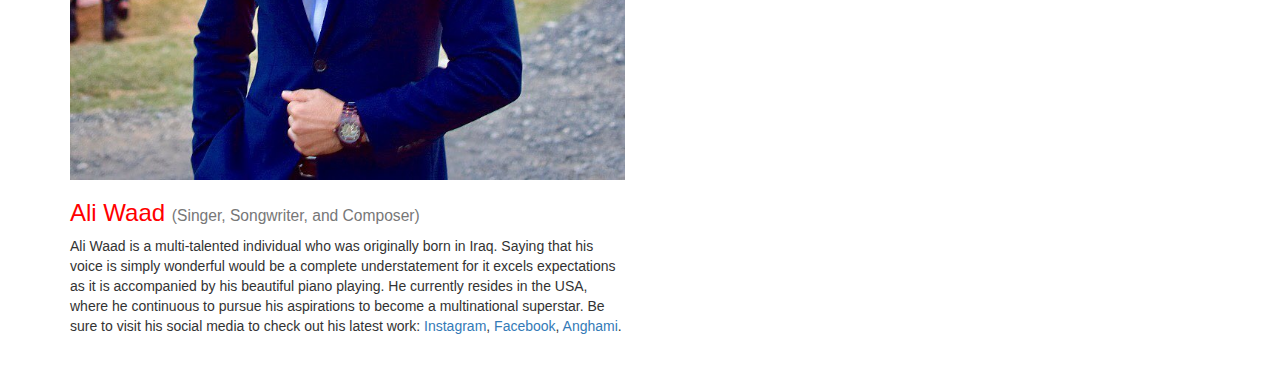
==== commit 07a955dc: "Update ap.html" ====
--- a/ap/ap.html
+++ b/ap/ap.html
@@ -204,7 +204,7 @@
 	                    <img class="img-responsive" src="Alaa_Alkhalidi .jpg" alt="">
 	                
 	                <h3>
-	                   <font color="red">Alaa Alkhalidi</font>  <small>(Singer, and Composer)</small>
+	                   <font color="red">Alaa Alkhalidi</font>  <small>(Singer and Composer)</small>
 	                </h3>
 	                <p> Alaa Alkhalidi is a long time member of our community, where we are very fortunate to listen to his wonderful voice every now and then. His talent is will someday be reflected in the many students which he teaches. Currently he is attending a fine arts college and working as a musical teacher. Be sure to visit her social media to check out her latest work: <a href=" https://www.instagram.com/alaa.alk7alidi/">Instagram</a>,<a href=" https://www.youtube.com/channel/UCWcLvfcoJaxaZawacs4kbKw/feed "> Youtube</a>.</p>
 	            </div>
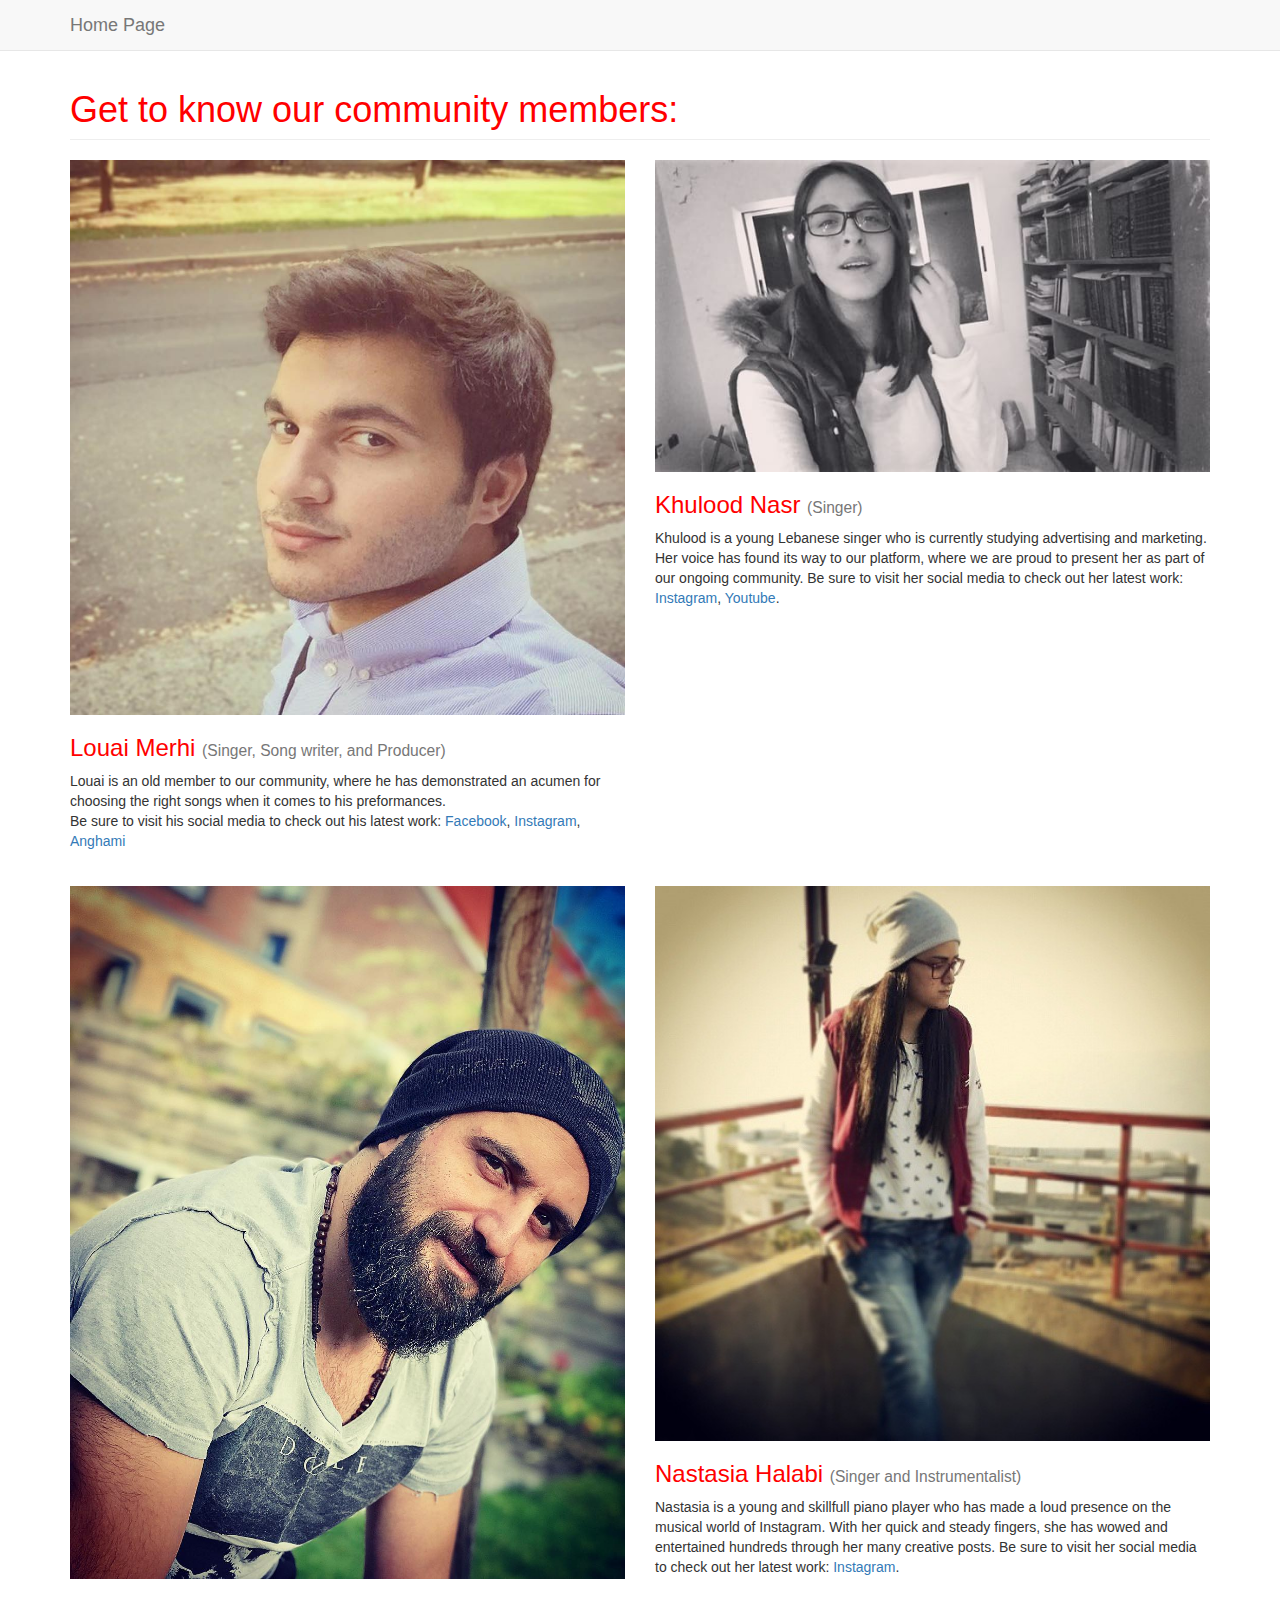
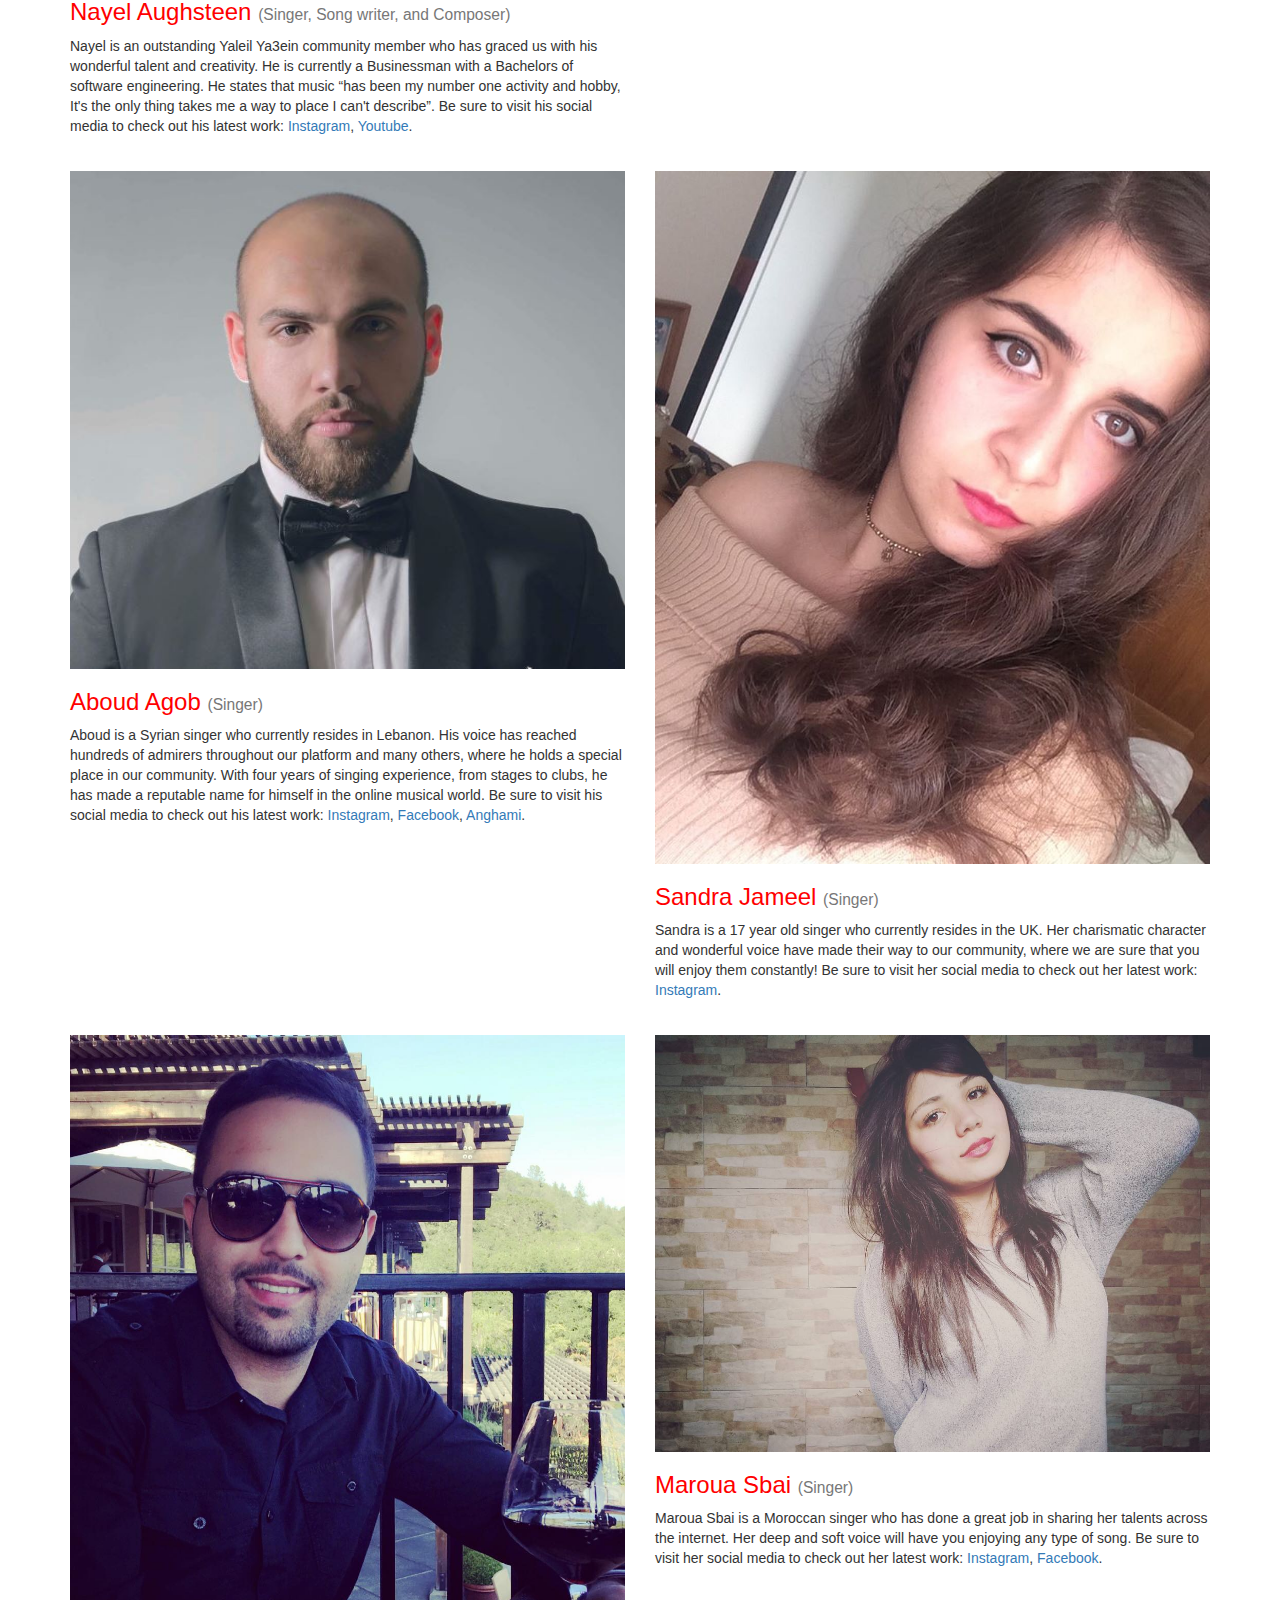
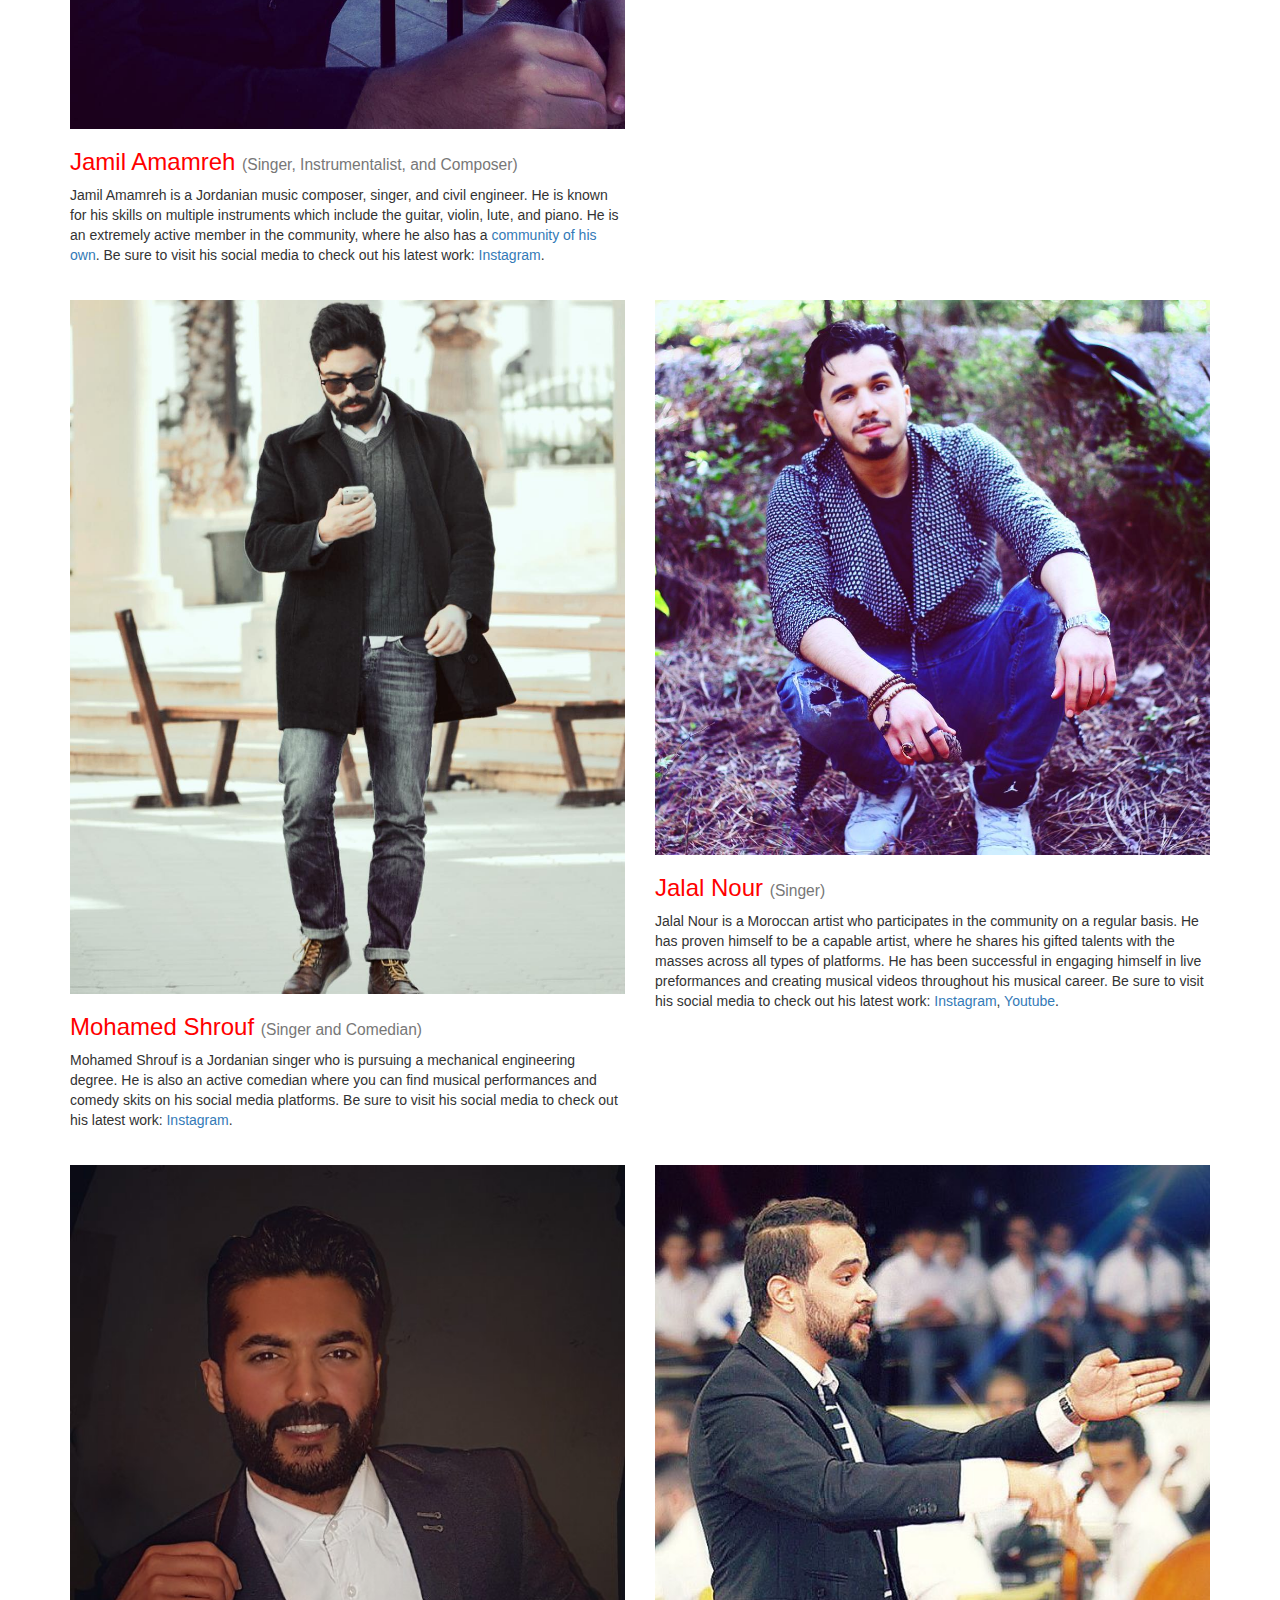
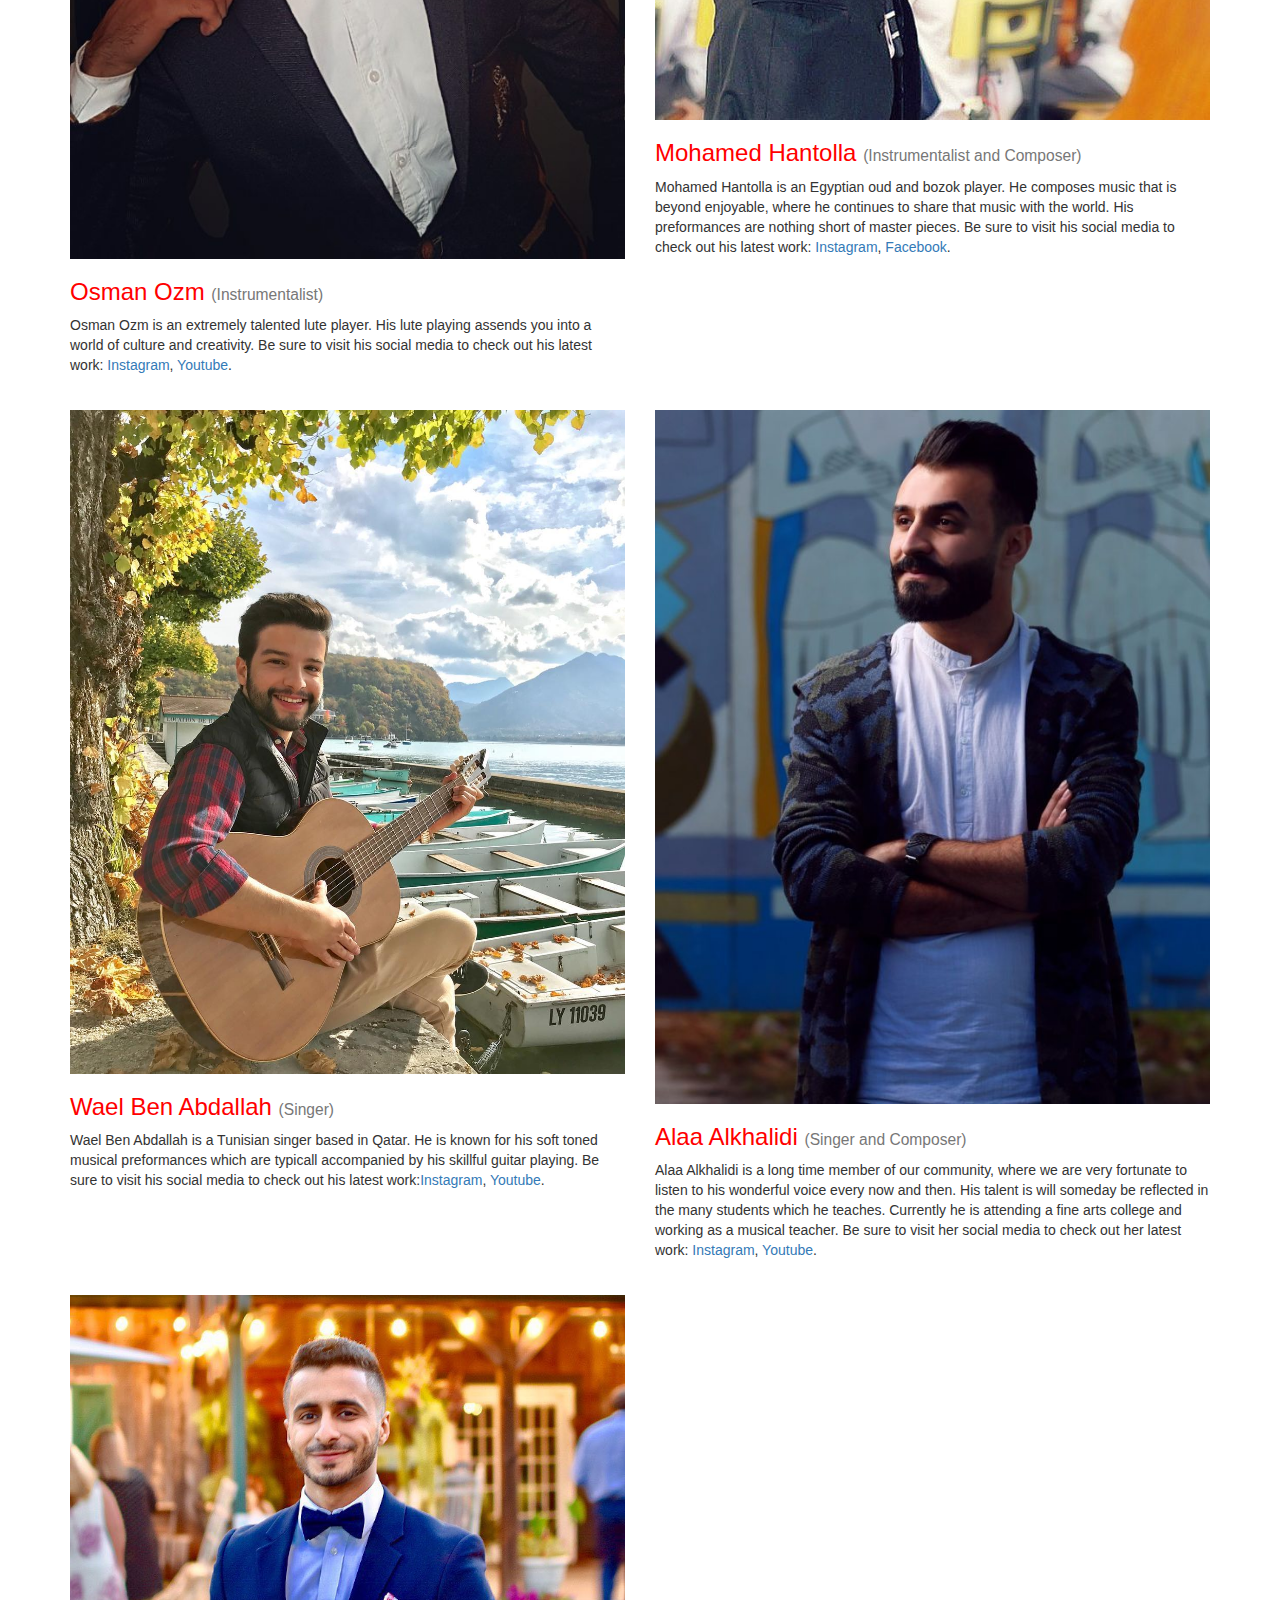
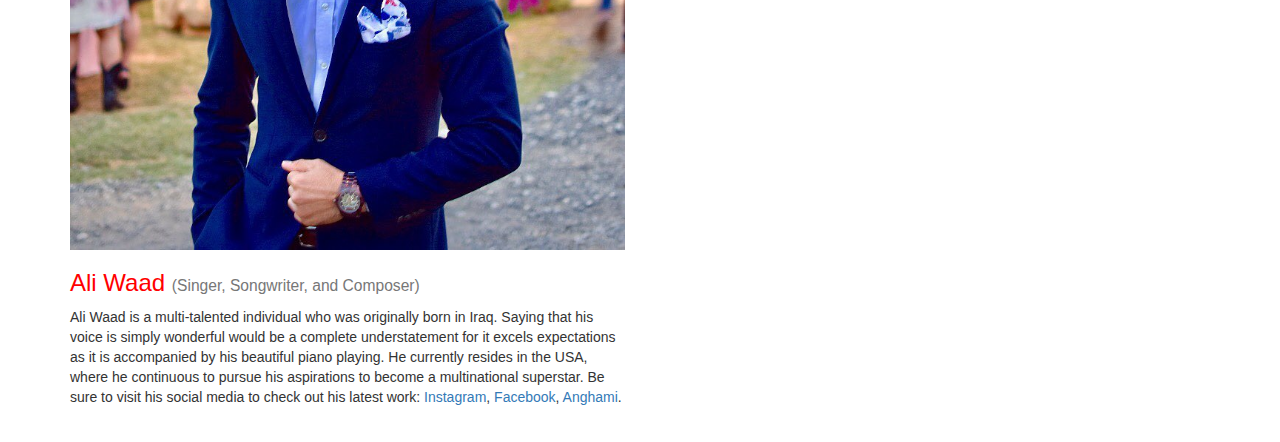
==== commit fc440329: "Update ap.html" ====
--- a/ap/ap.html
+++ b/ap/ap.html
@@ -201,7 +201,7 @@
 	            </div>
 	            <div class="col-md-6 portfolio-item">
 	              
-	                    <img class="img-responsive" src="Alaa_Alkhalidi .jpg" alt="">
+	                    <img class="img-responsive" src="Alaa_Alkhalidi.jpg" alt="">
 	                
 	                <h3>
 	                   <font color="red">Alaa Alkhalidi</font>  <small>(Singer and Composer)</small>
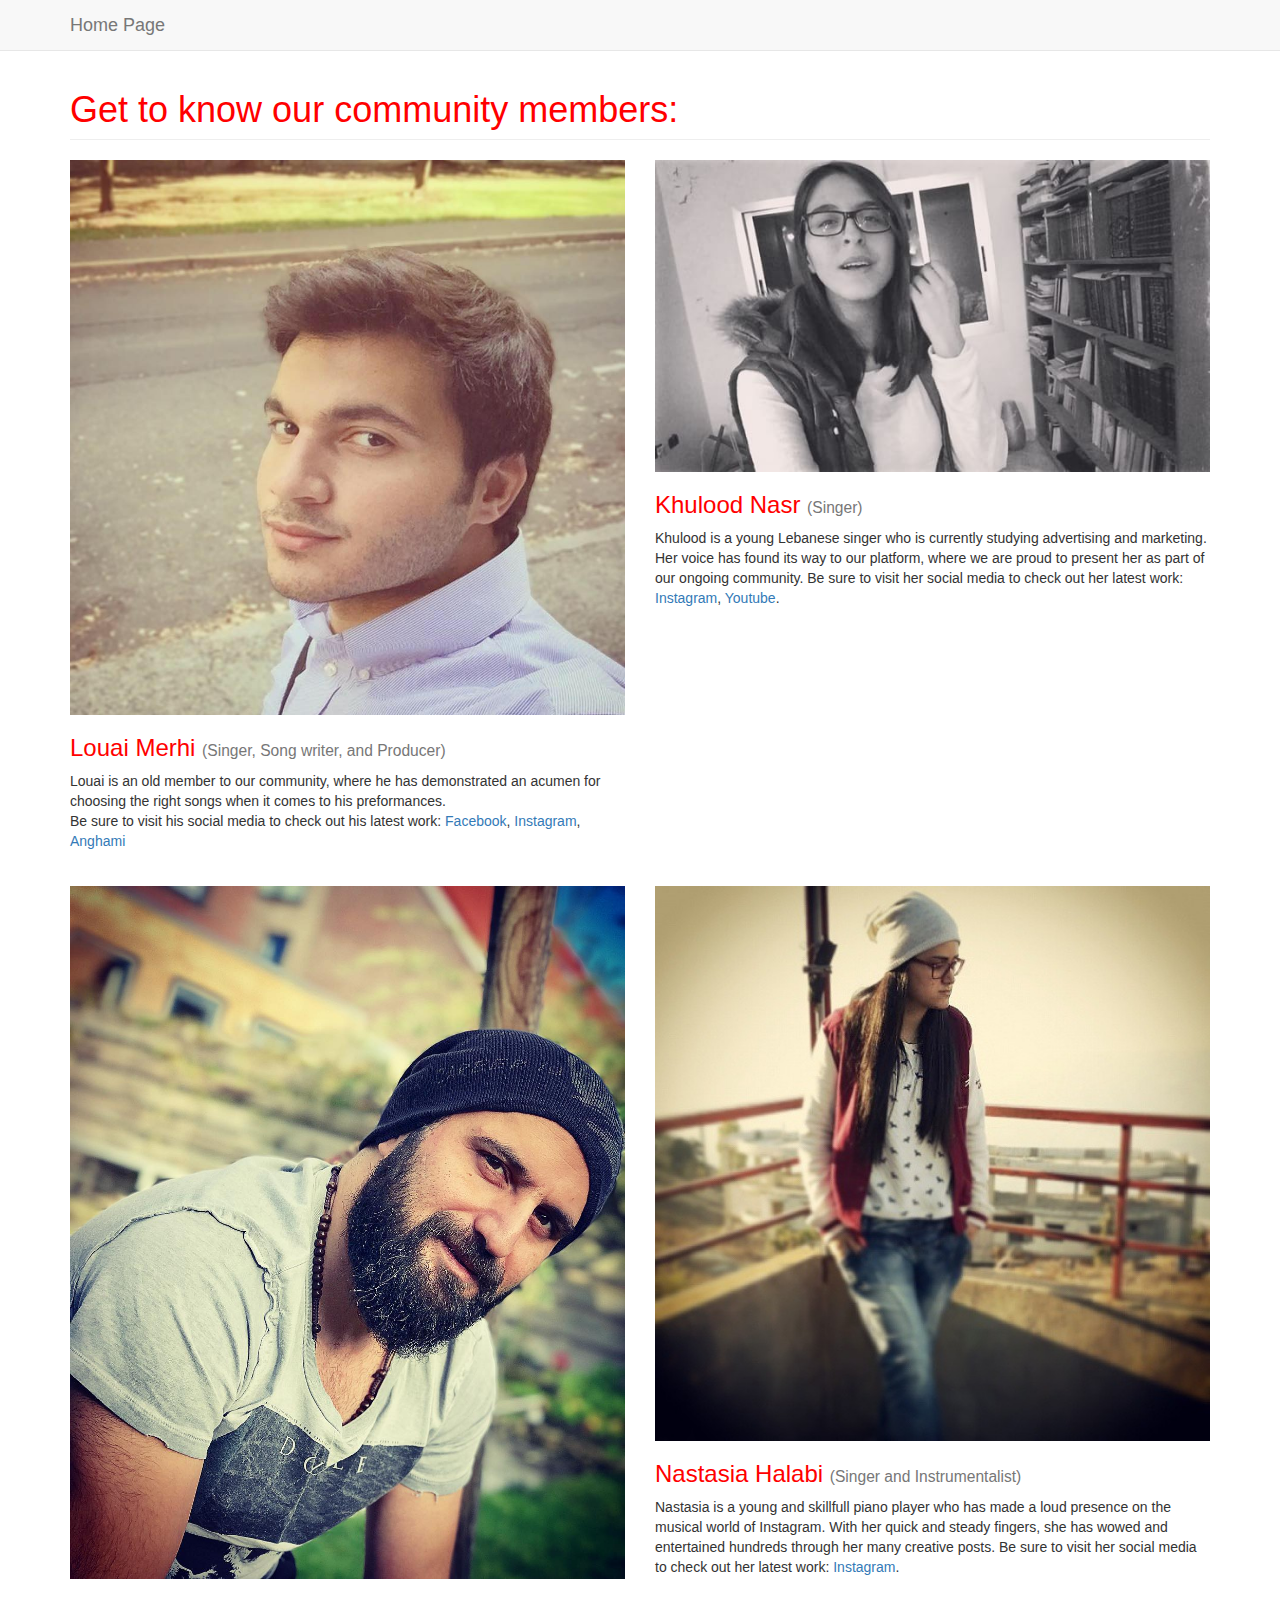
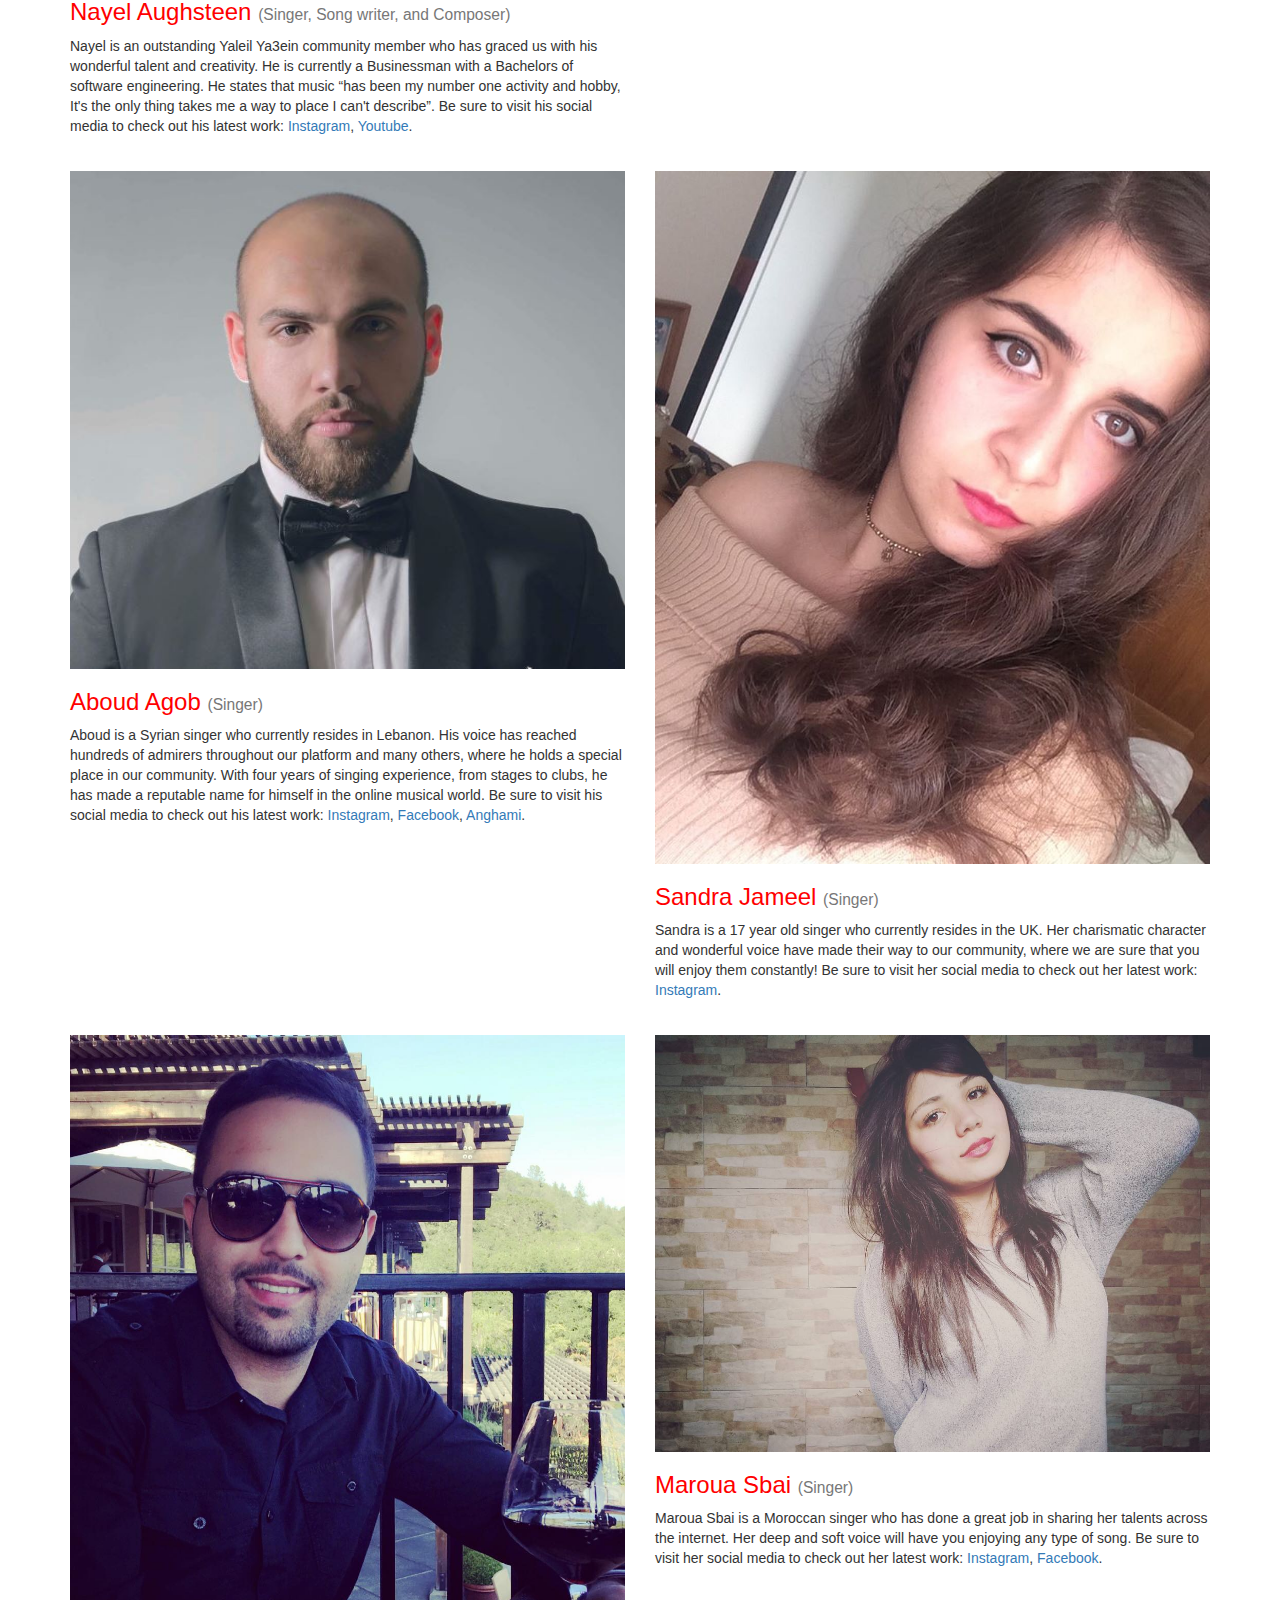
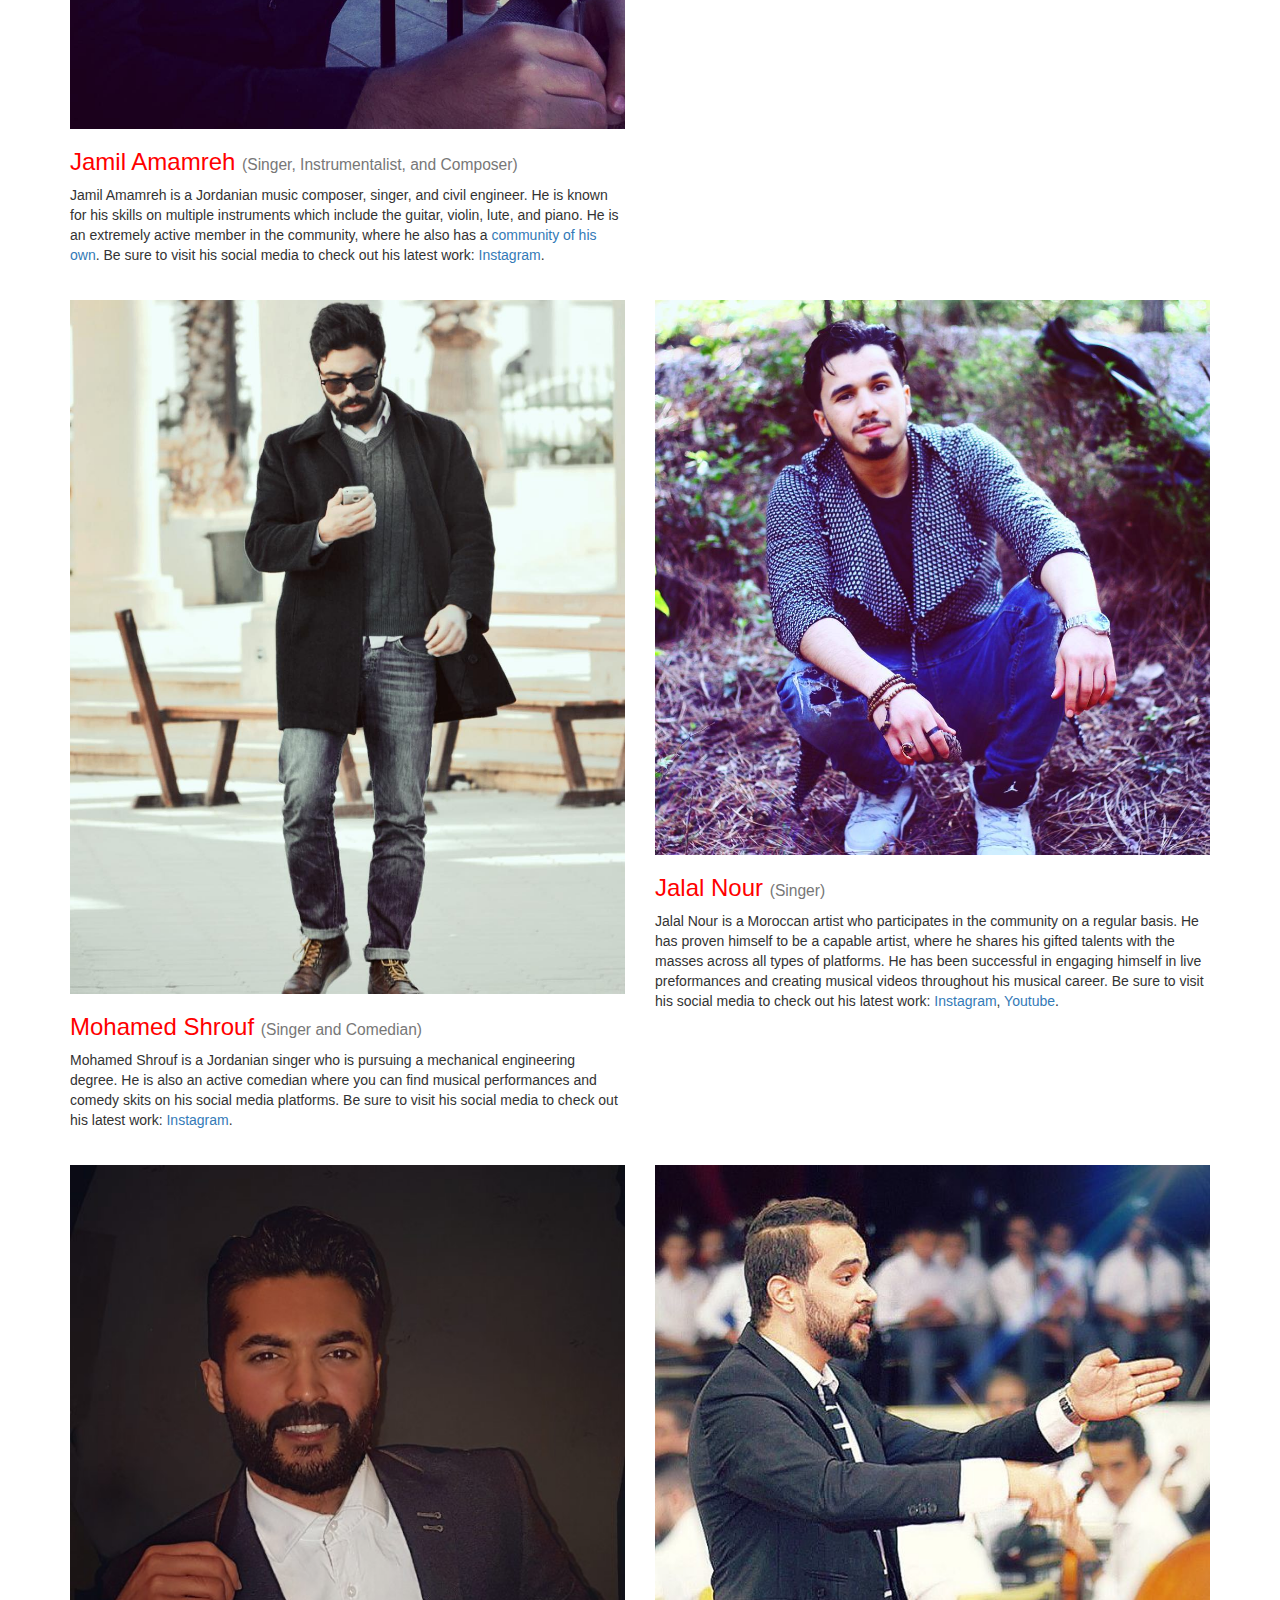
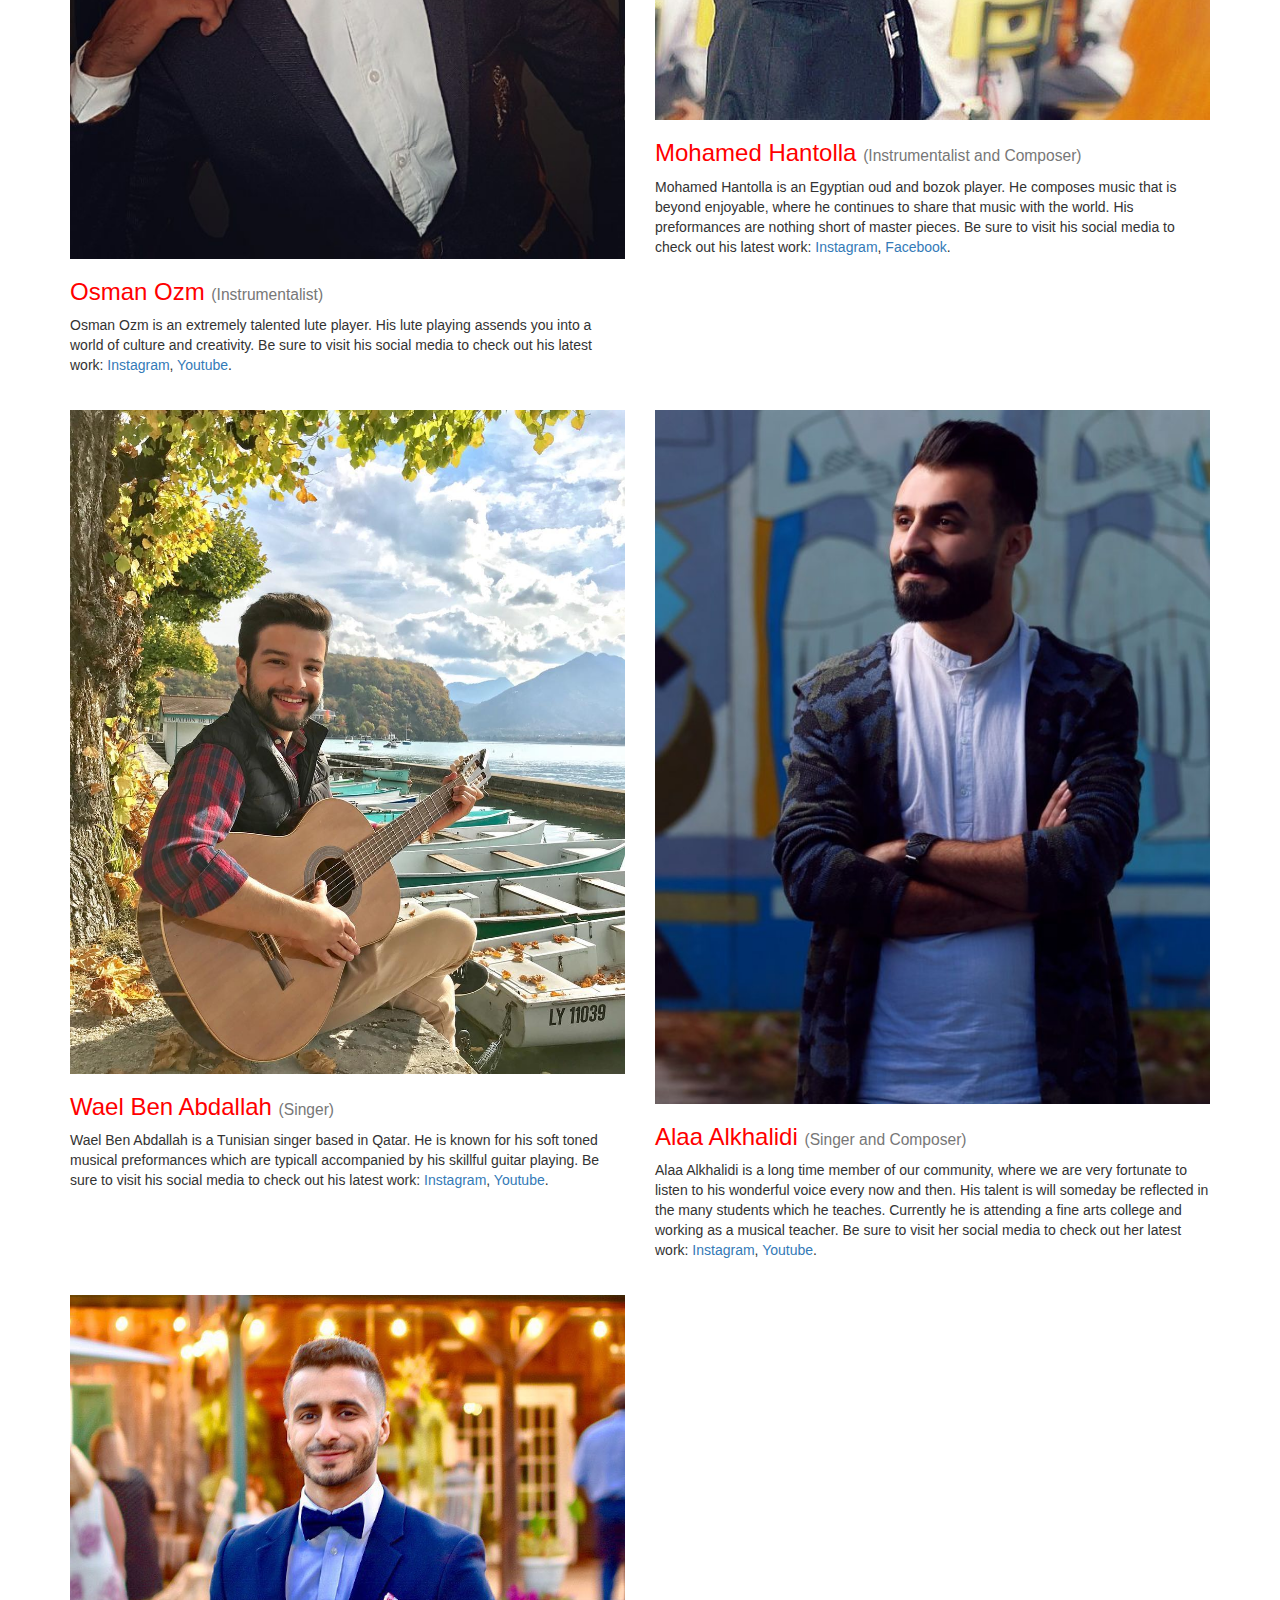
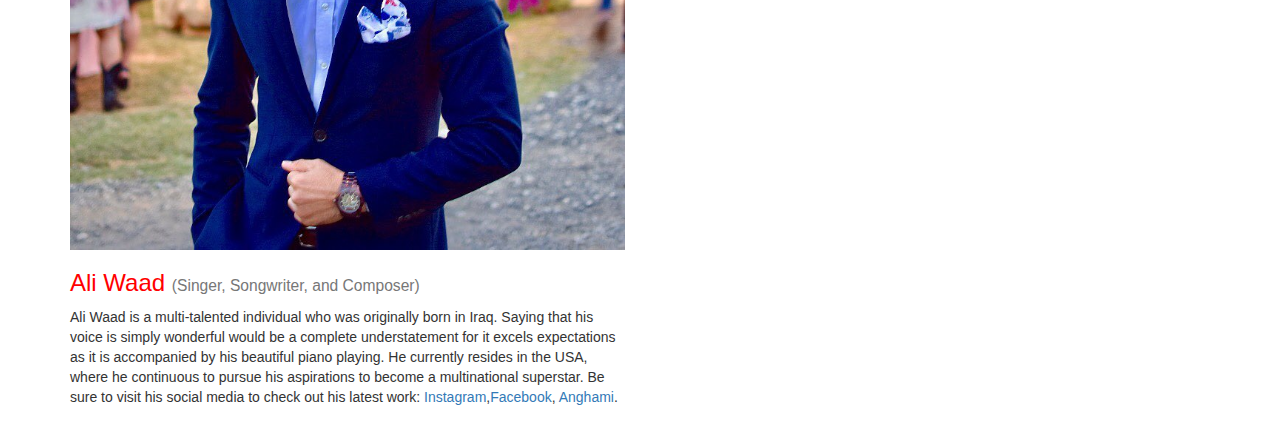
==== commit 3224dd8a: "Update ap.html" ====
--- a/ap/ap.html
+++ b/ap/ap.html
@@ -197,7 +197,7 @@
 	                <h3>
 	                   <font color="red">Wael Ben Abdallah</font>  <small>(Singer)</small>
 	                </h3>
-	                <p>Wael Ben Abdallah is a Tunisian singer based in Qatar. He is known for his soft toned musical preformances which are typicall accompanied by his skillful guitar playing. Be sure to visit his social media to check out his latest work:<a href=" https://www.instagram.com/wael_ben_abdallah//">Instagram</a>, <a href=" https://www.youtube.com/channel/UCC2fdYFLdhjVnBD0JmULFxg/feed">Youtube</a>.</p>
+	                <p>Wael Ben Abdallah is a Tunisian singer based in Qatar. He is known for his soft toned musical preformances which are typicall accompanied by his skillful guitar playing. Be sure to visit his social media to check out his latest work: <a href=" https://www.instagram.com/wael_ben_abdallah//">Instagram</a>, <a href=" https://www.youtube.com/channel/UCC2fdYFLdhjVnBD0JmULFxg/feed">Youtube</a>.</p>
 	            </div>
 	            <div class="col-md-6 portfolio-item">
 	              
@@ -206,7 +206,7 @@
 	                <h3>
 	                   <font color="red">Alaa Alkhalidi</font>  <small>(Singer and Composer)</small>
 	                </h3>
-	                <p> Alaa Alkhalidi is a long time member of our community, where we are very fortunate to listen to his wonderful voice every now and then. His talent is will someday be reflected in the many students which he teaches. Currently he is attending a fine arts college and working as a musical teacher. Be sure to visit her social media to check out her latest work: <a href=" https://www.instagram.com/alaa.alk7alidi/">Instagram</a>,<a href=" https://www.youtube.com/channel/UCWcLvfcoJaxaZawacs4kbKw/feed "> Youtube</a>.</p>
+	                <p> Alaa Alkhalidi is a long time member of our community, where we are very fortunate to listen to his wonderful voice every now and then. His talent is will someday be reflected in the many students which he teaches. Currently he is attending a fine arts college and working as a musical teacher. Be sure to visit her social media to check out her latest work: <a href="https://www.instagram.com/wael_ben_abdallah/">Instagram</a>, <a href=" https://www.youtube.com/channel/UCWcLvfcoJaxaZawacs4kbKw/feed ">Youtube</a>.</p>
 	            </div>
 	        </div>
 	        
@@ -219,7 +219,7 @@
 	                <h3>
 	                   <font color="red">Ali Waad</font>  <small>(Singer, Songwriter, and Composer)</small>
 	                </h3>
-	                <p> Ali Waad is a multi-talented individual who was originally born in Iraq. Saying that his voice is simply wonderful would be a complete understatement for it excels expectations as it is accompanied by his beautiful piano playing. He currently resides in the USA, where he continuous to pursue his aspirations to become a multinational superstar. Be sure to visit his social media to check out his latest work: <a href=" https://www.instagram.com/aliwaadofficial/ ">Instagram</a>,<a href="https://www.facebook.com/OfficialAliWaad/"> Facebook</a>,<a href="https://www.anghami.com/artist/1324071"> Anghami</a>.</</p>
+	                <p> Ali Waad is a multi-talented individual who was originally born in Iraq. Saying that his voice is simply wonderful would be a complete understatement for it excels expectations as it is accompanied by his beautiful piano playing. He currently resides in the USA, where he continuous to pursue his aspirations to become a multinational superstar. Be sure to visit his social media to check out his latest work: <a href=" https://www.instagram.com/aliwaadofficial/ ">Instagram</a>,<a href="https://www.facebook.com/OfficialAliWaad/">Facebook</a>, <a href="https://www.anghami.com/artist/1324071">Anghami</a>.</</p>
 	            </div>
 
     
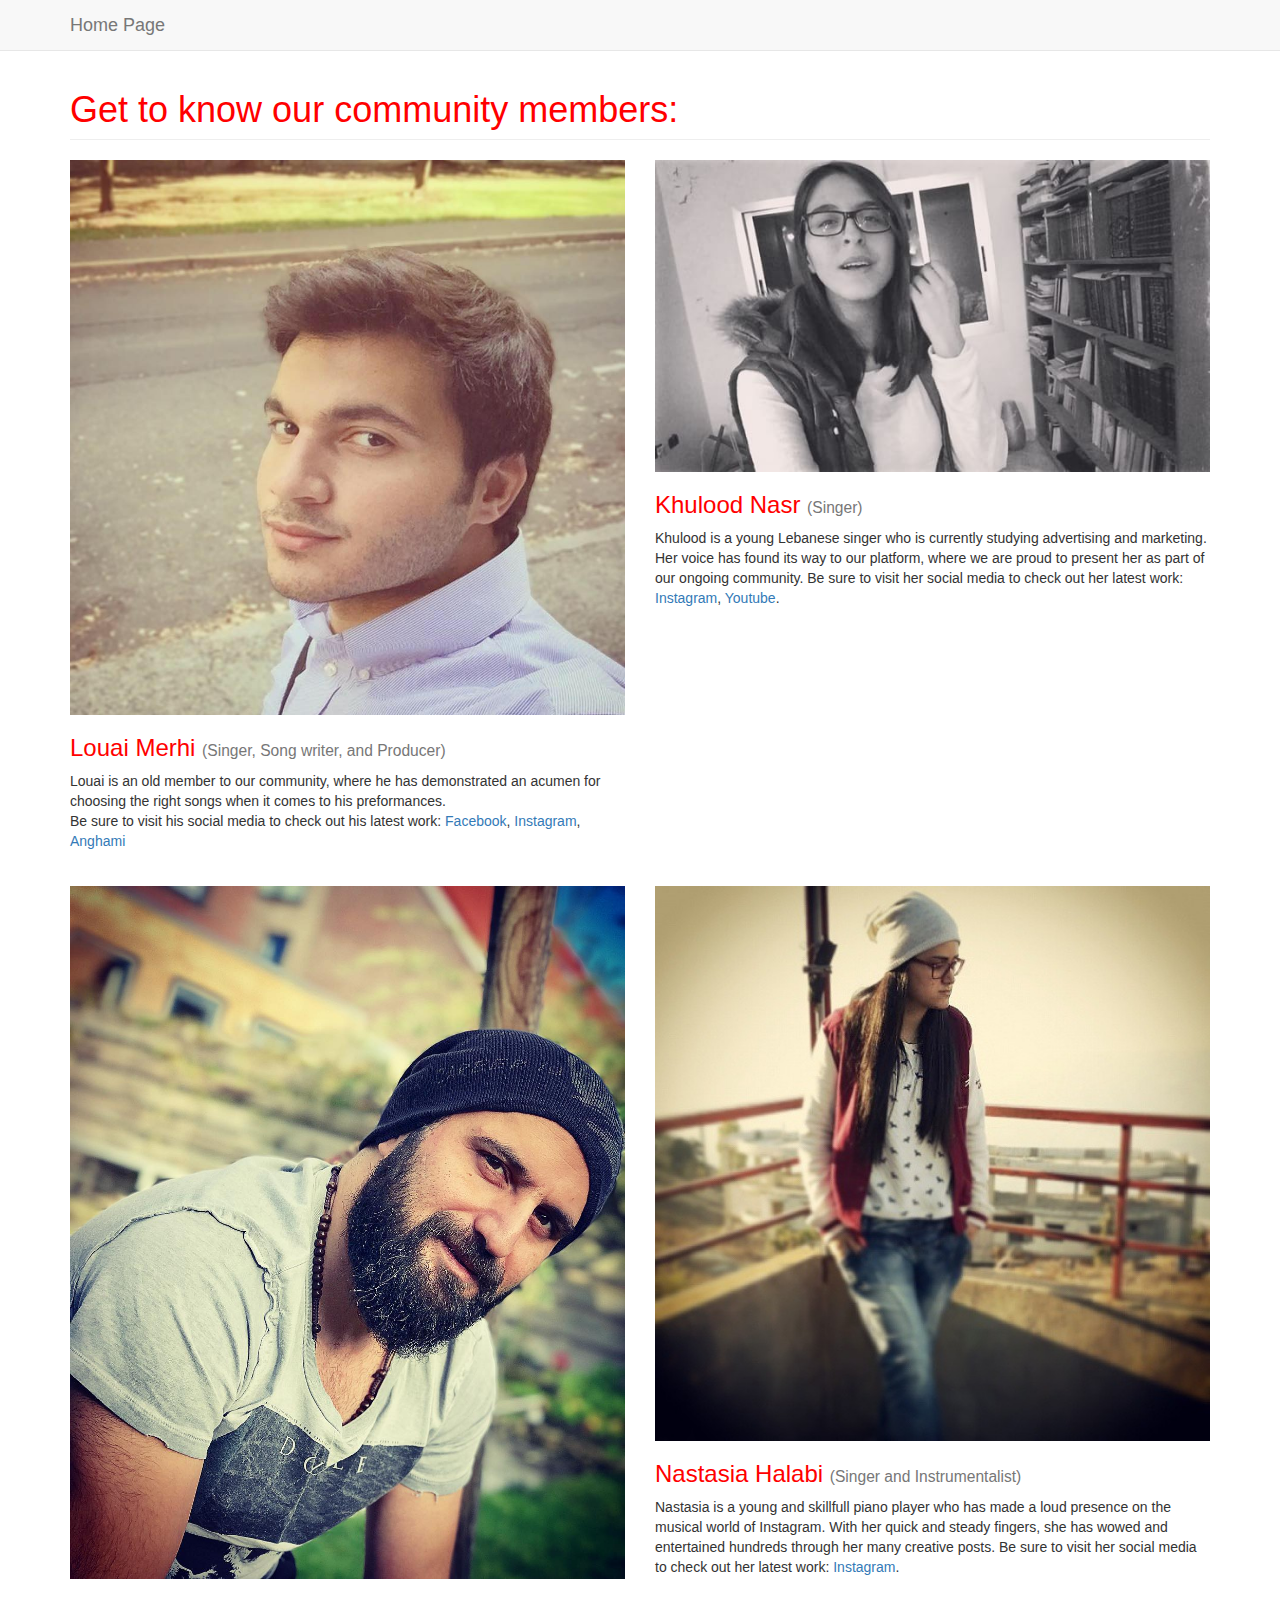
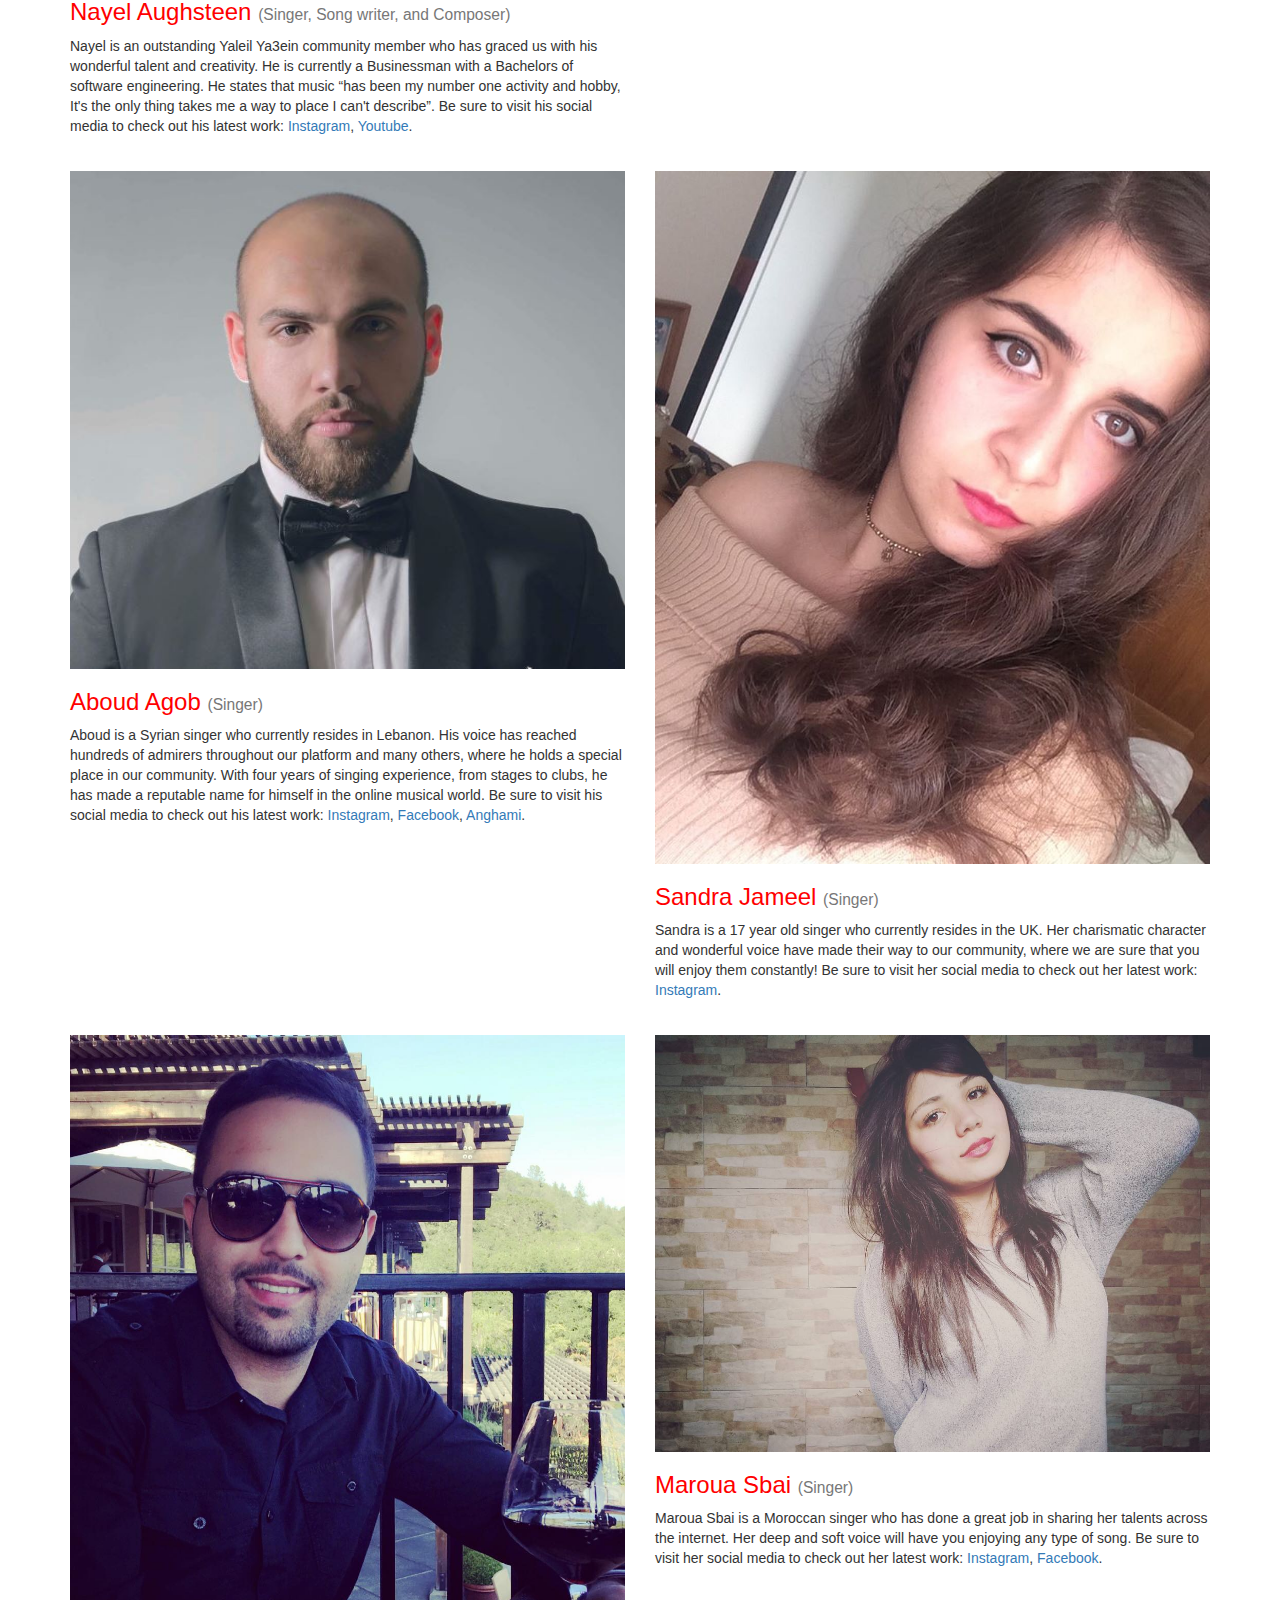
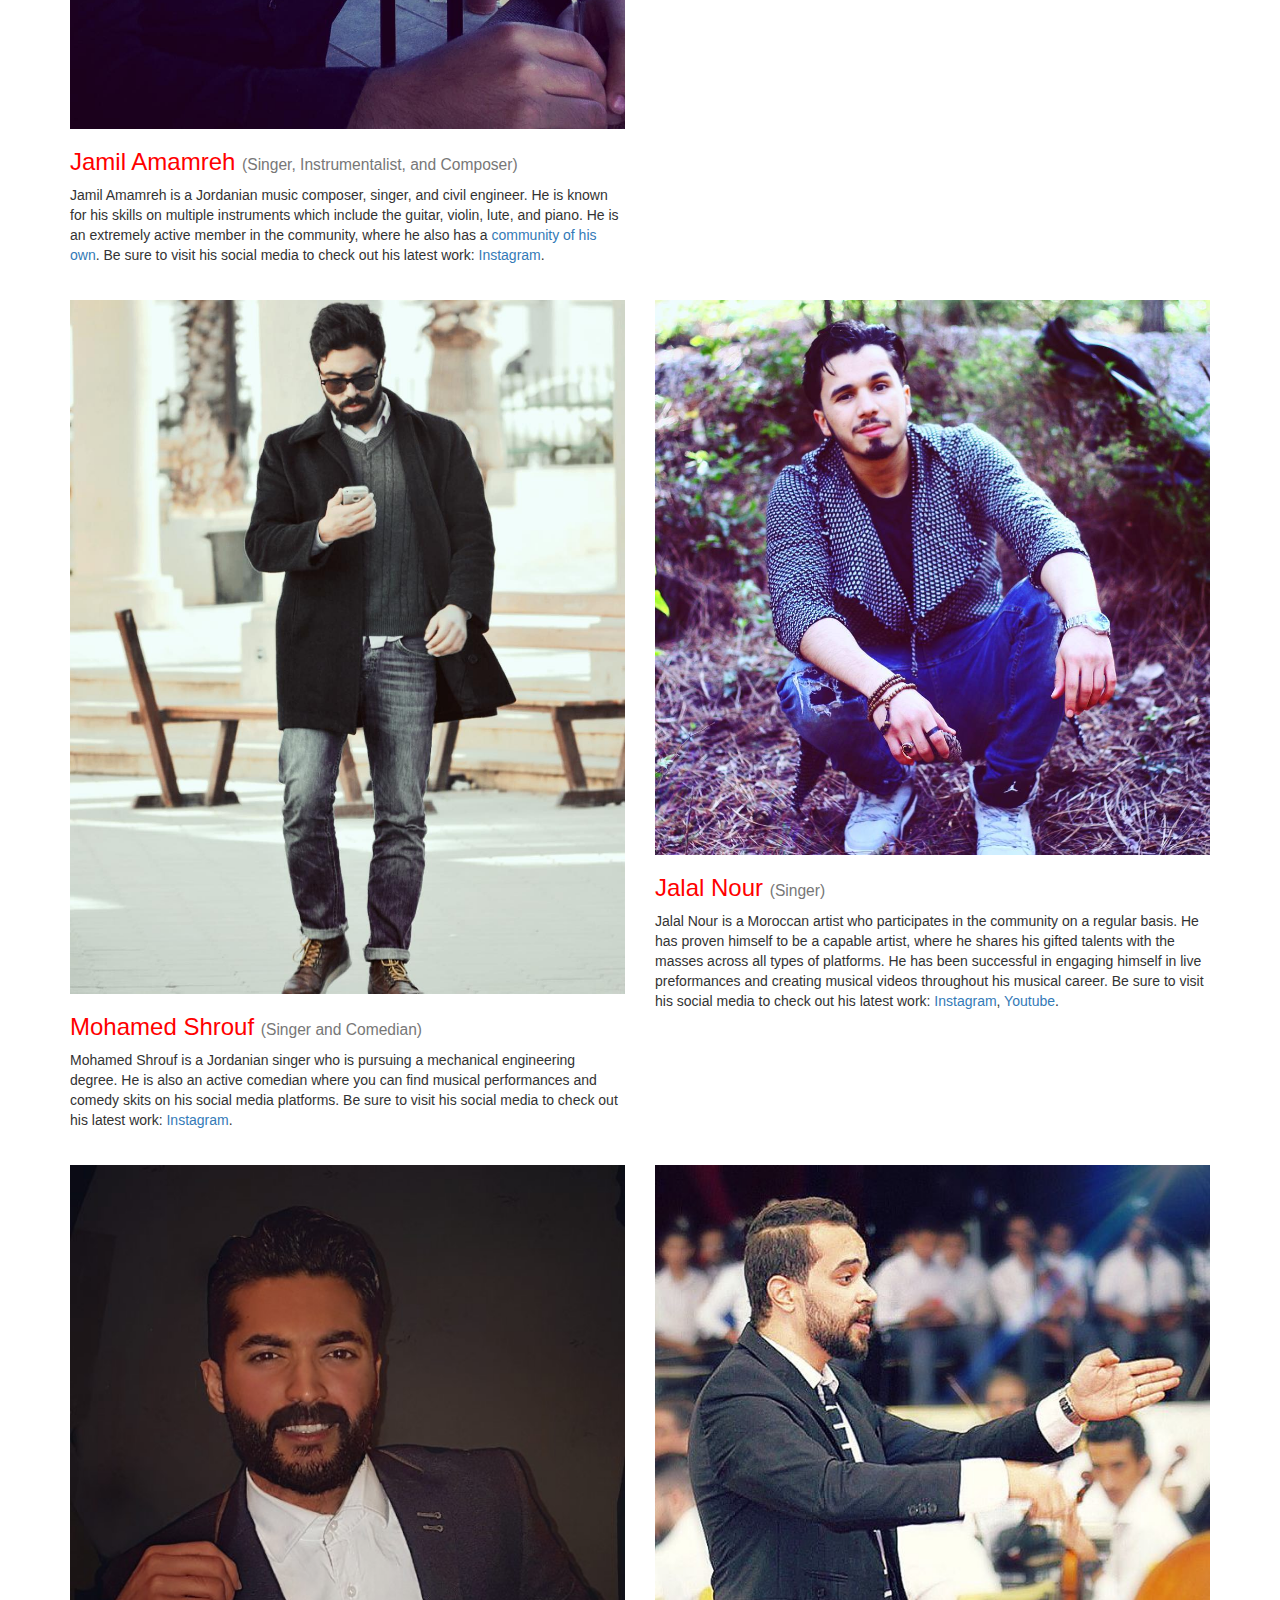
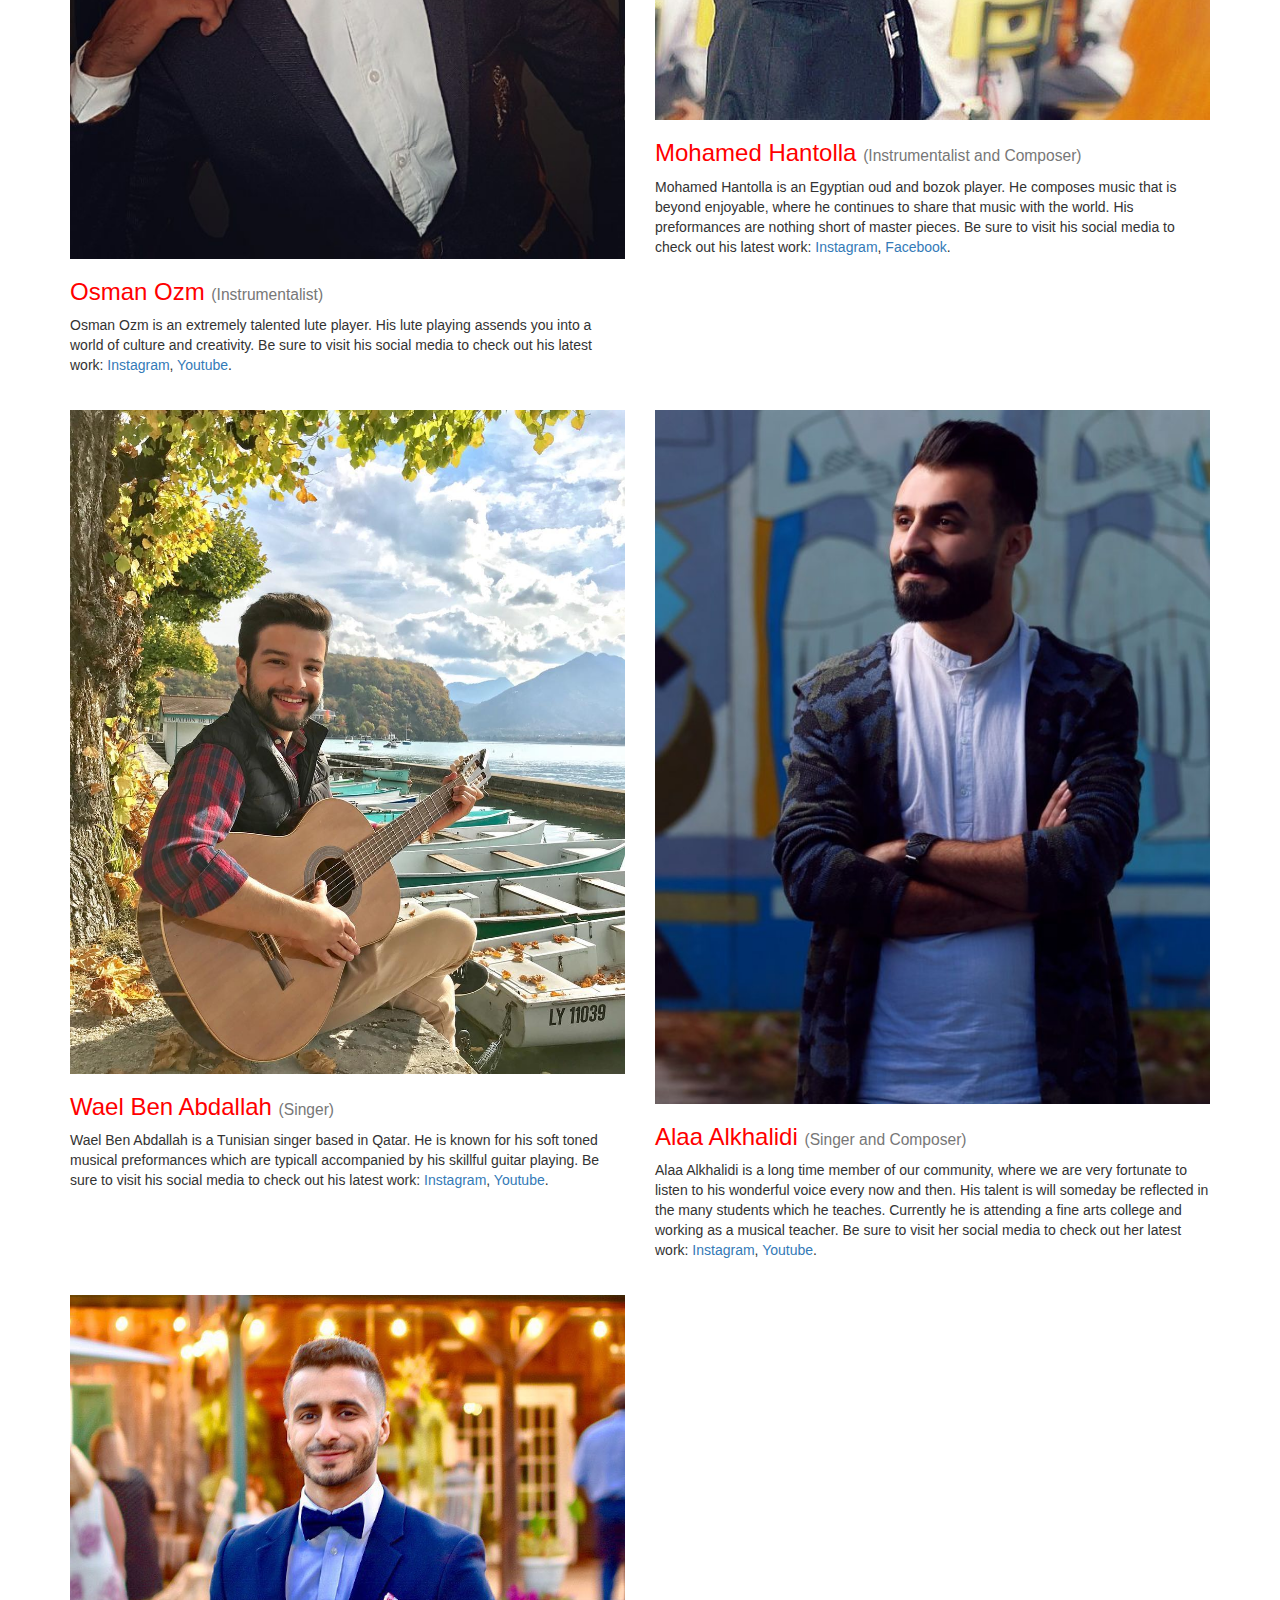
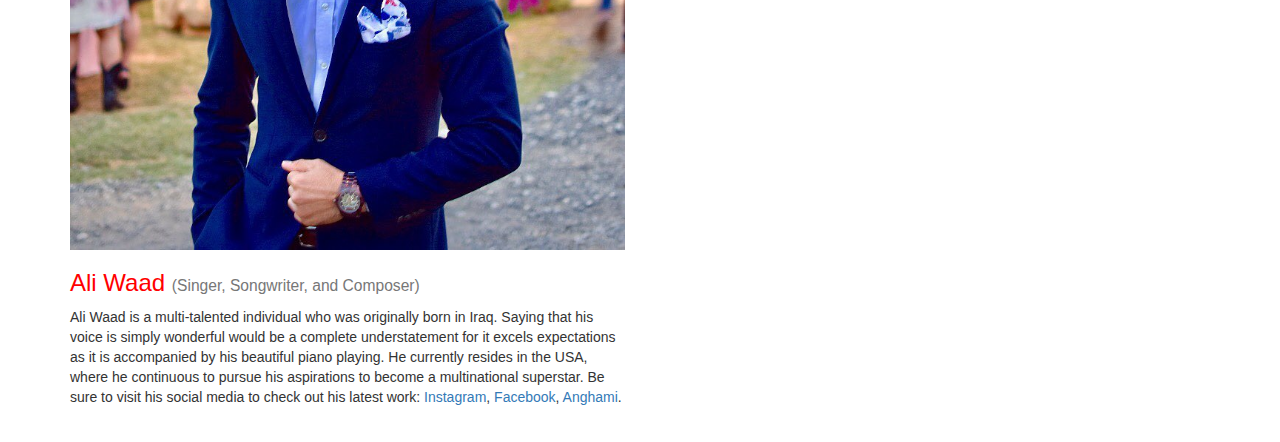
==== commit a0521ad0: "Update ap.html" ====
--- a/ap/ap.html
+++ b/ap/ap.html
@@ -219,7 +219,7 @@
 	                <h3>
 	                   <font color="red">Ali Waad</font>  <small>(Singer, Songwriter, and Composer)</small>
 	                </h3>
-	                <p> Ali Waad is a multi-talented individual who was originally born in Iraq. Saying that his voice is simply wonderful would be a complete understatement for it excels expectations as it is accompanied by his beautiful piano playing. He currently resides in the USA, where he continuous to pursue his aspirations to become a multinational superstar. Be sure to visit his social media to check out his latest work: <a href=" https://www.instagram.com/aliwaadofficial/ ">Instagram</a>,<a href="https://www.facebook.com/OfficialAliWaad/">Facebook</a>, <a href="https://www.anghami.com/artist/1324071">Anghami</a>.</</p>
+	                <p> Ali Waad is a multi-talented individual who was originally born in Iraq. Saying that his voice is simply wonderful would be a complete understatement for it excels expectations as it is accompanied by his beautiful piano playing. He currently resides in the USA, where he continuous to pursue his aspirations to become a multinational superstar. Be sure to visit his social media to check out his latest work: <a href=" https://www.instagram.com/aliwaadofficial/ ">Instagram</a>, <a href="https://www.facebook.com/OfficialAliWaad/">Facebook</a>, <a href="https://www.anghami.com/artist/1324071">Anghami</a>.</</p>
 	            </div>
 
     
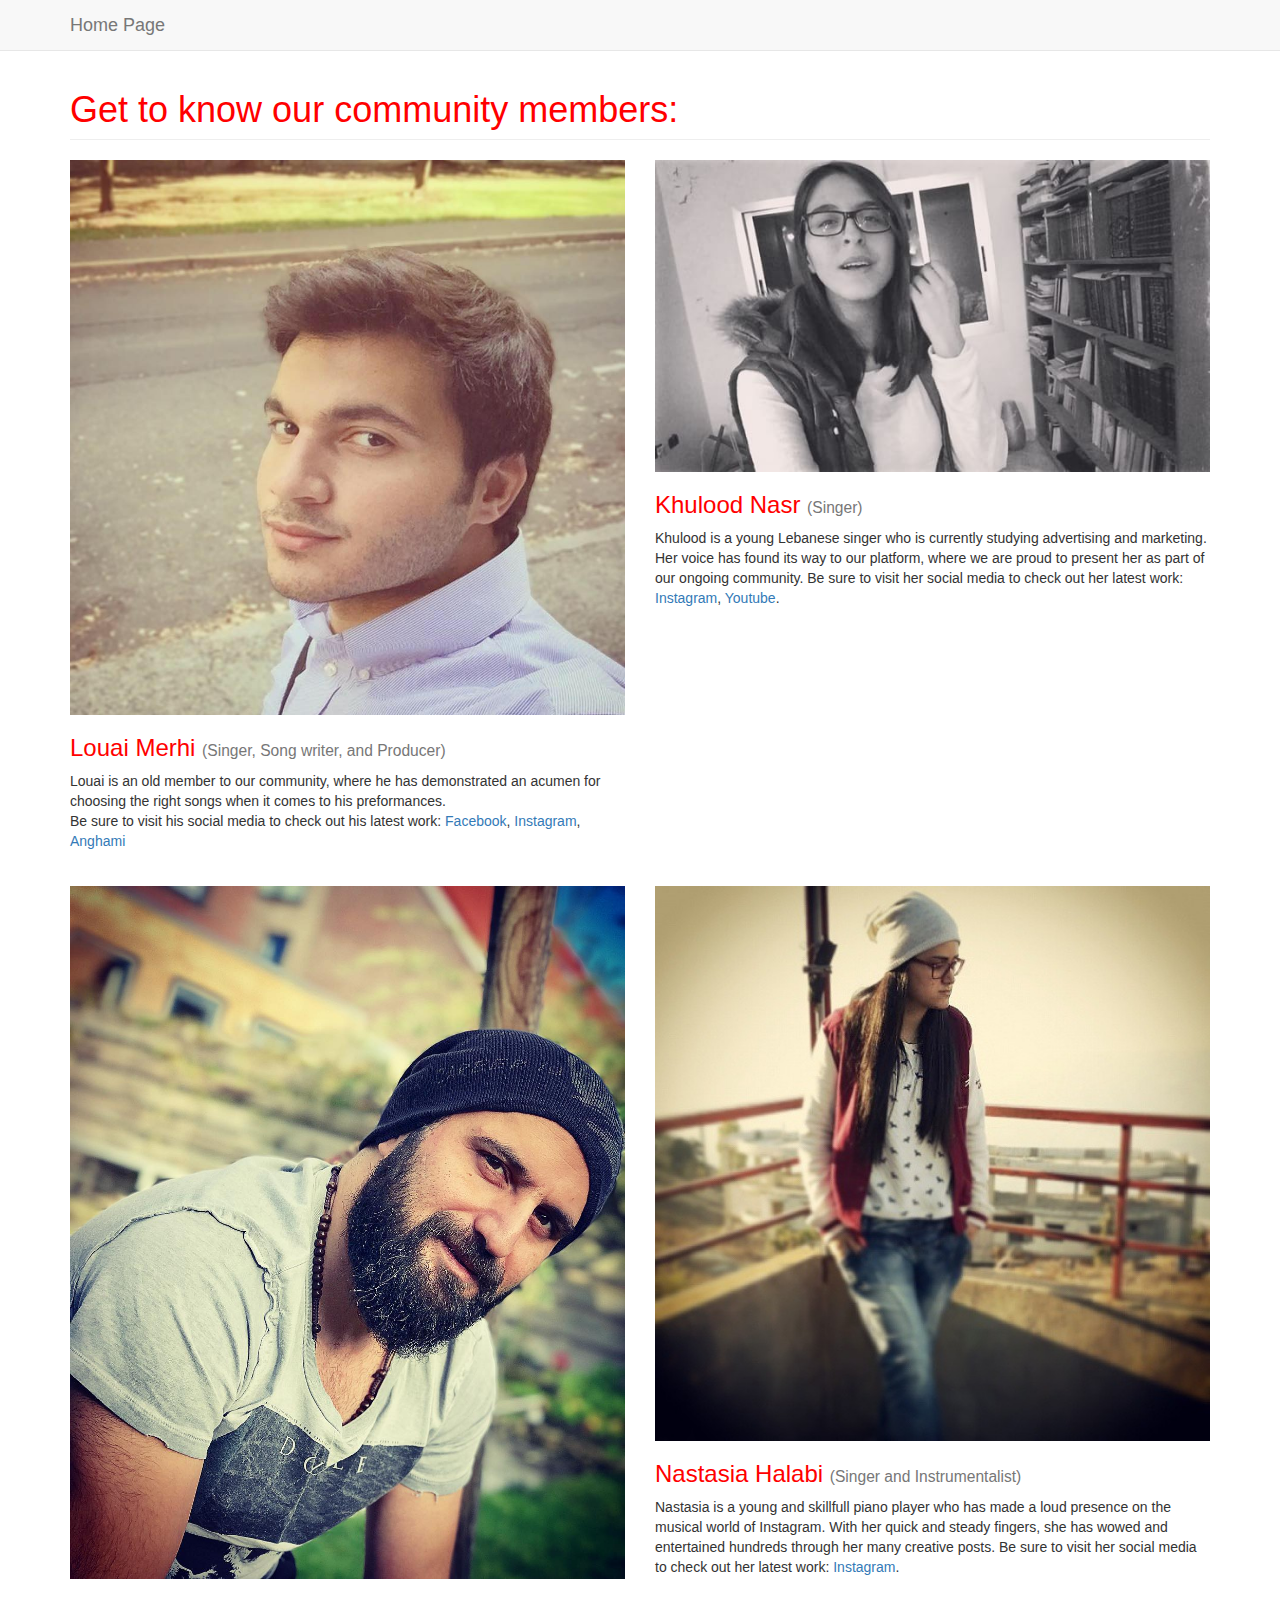
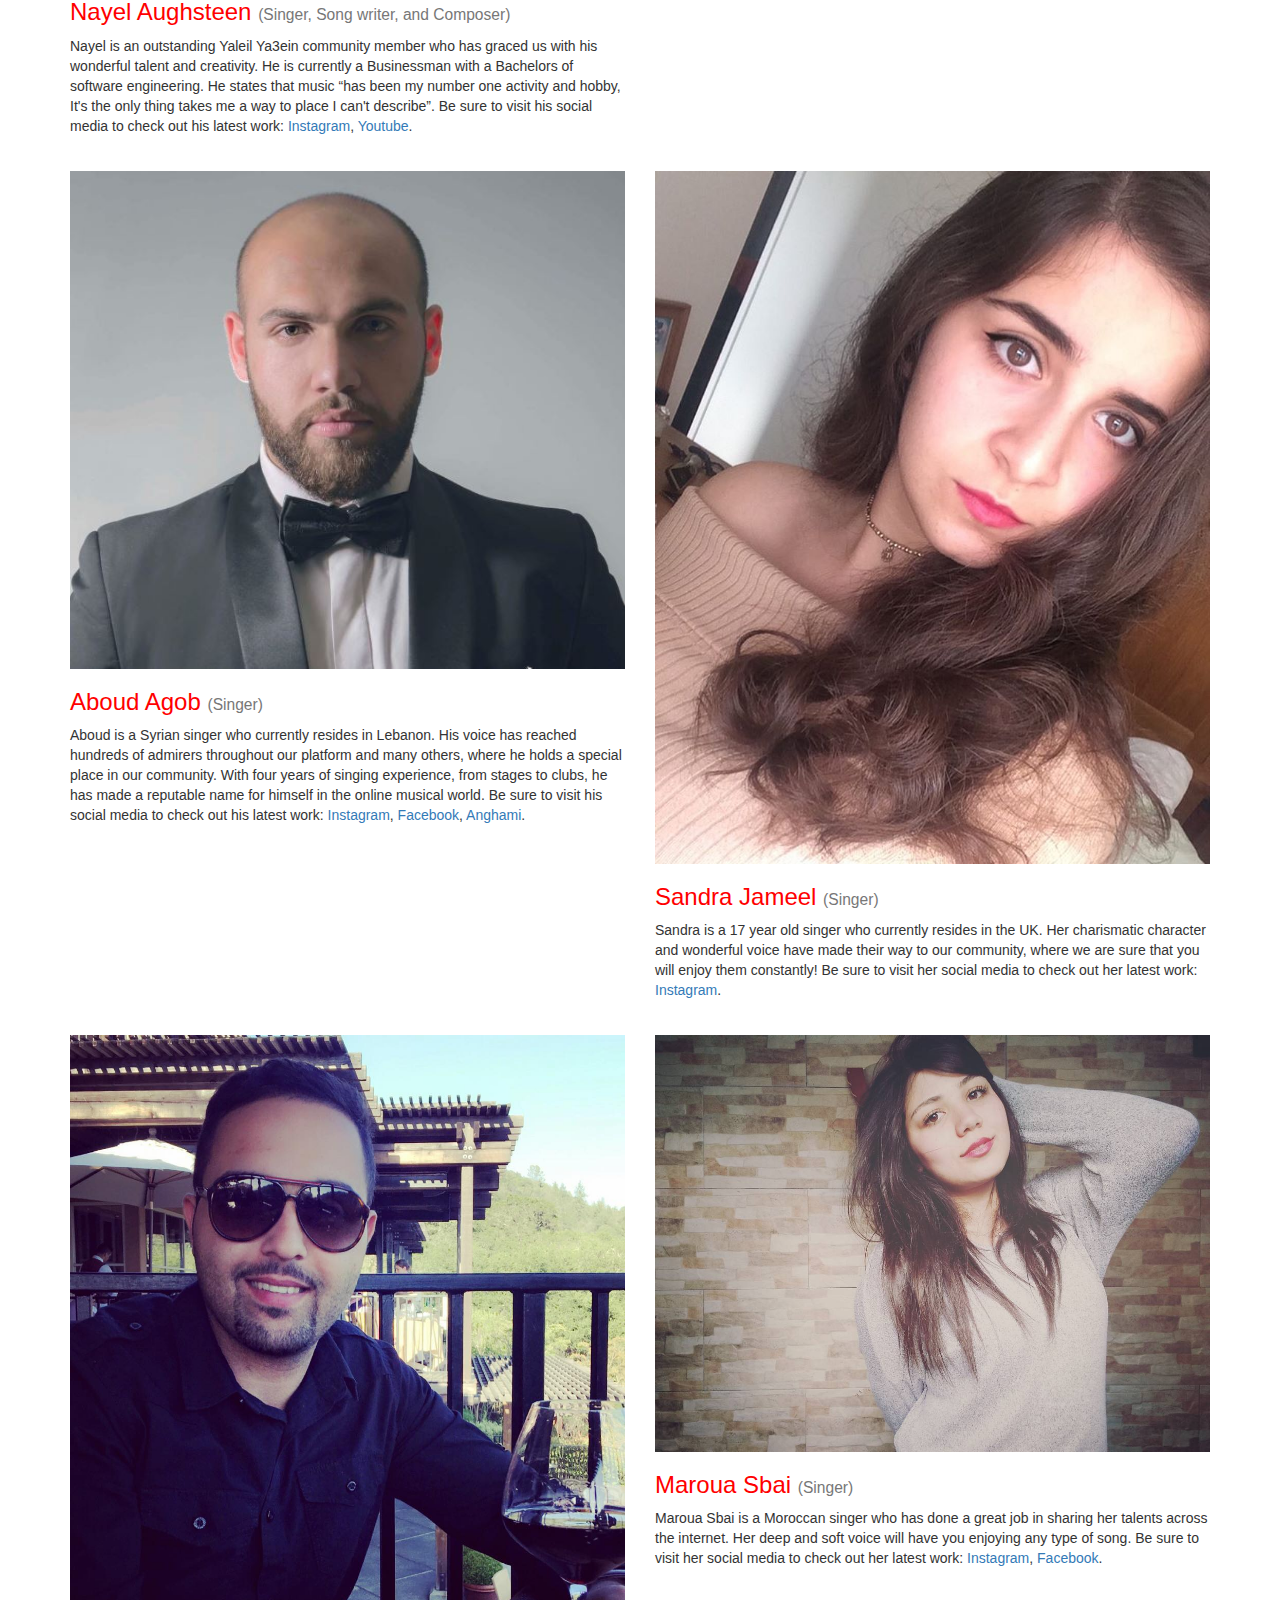
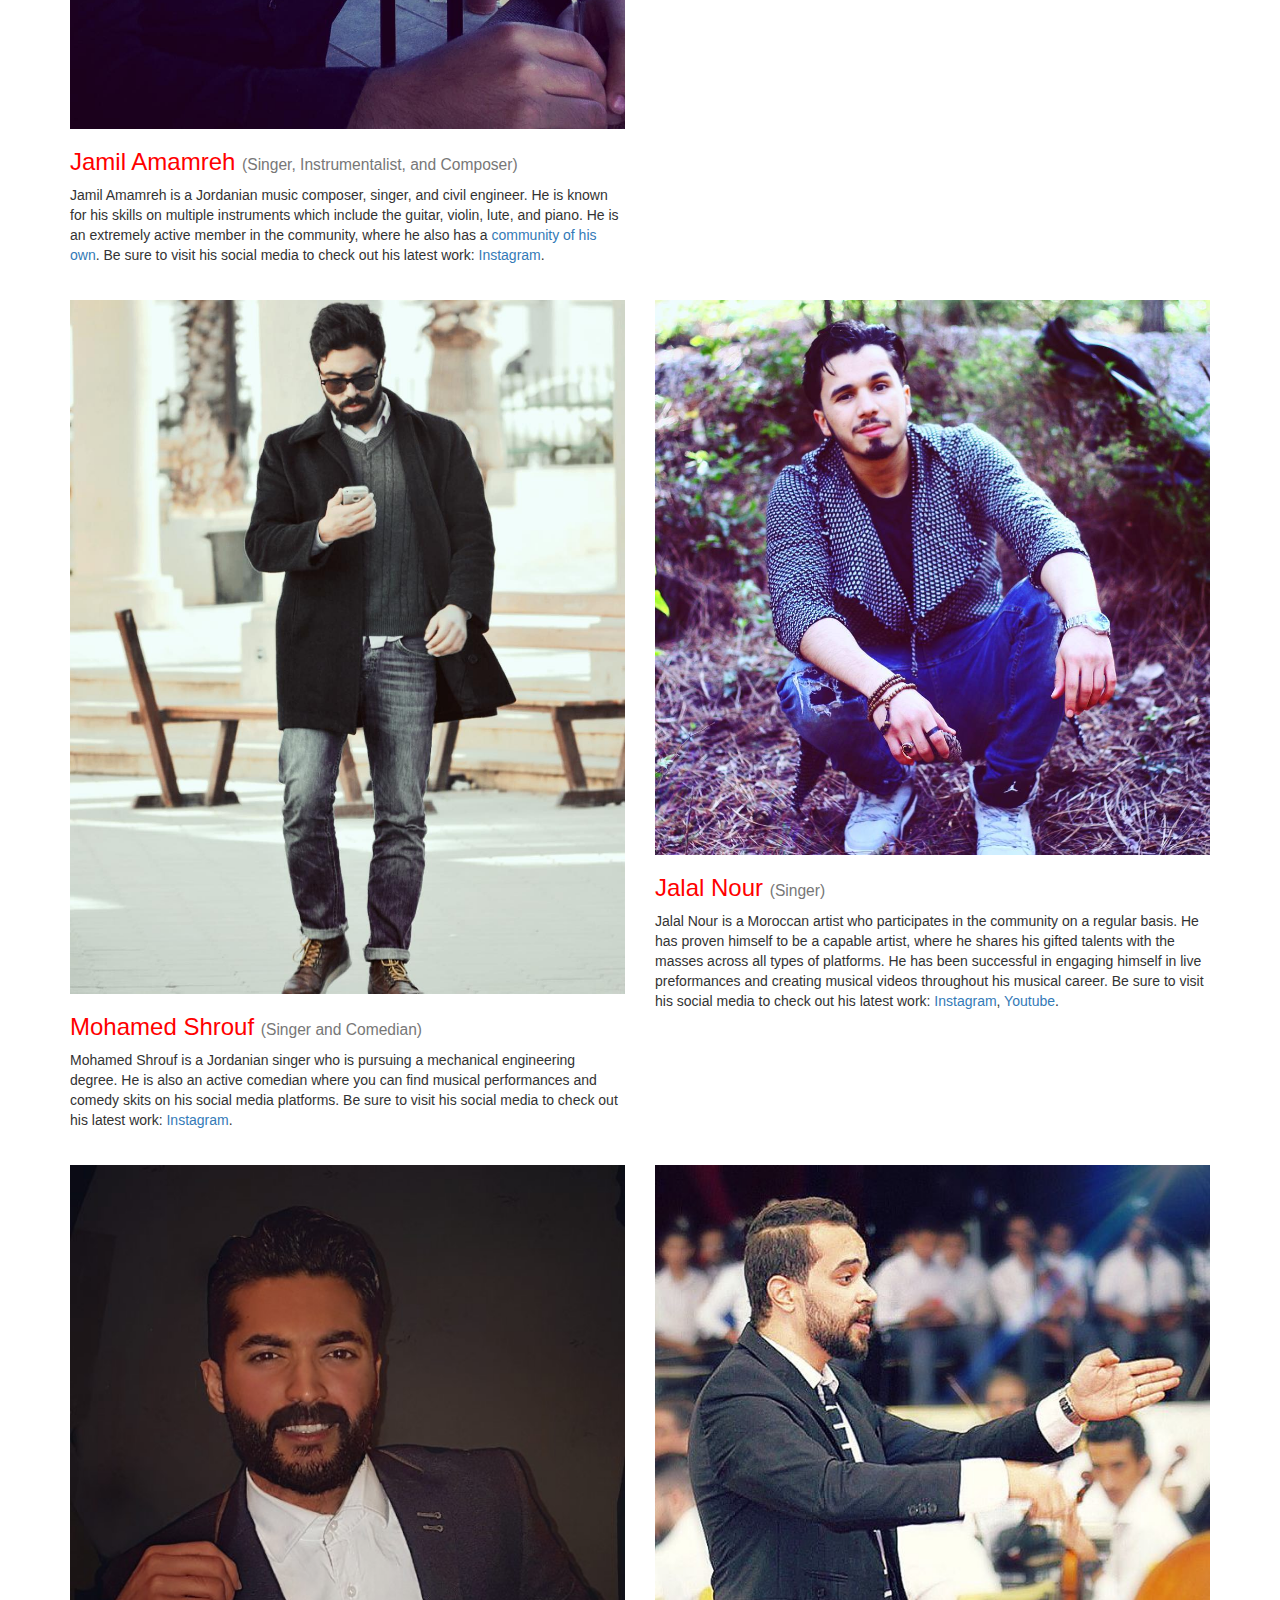
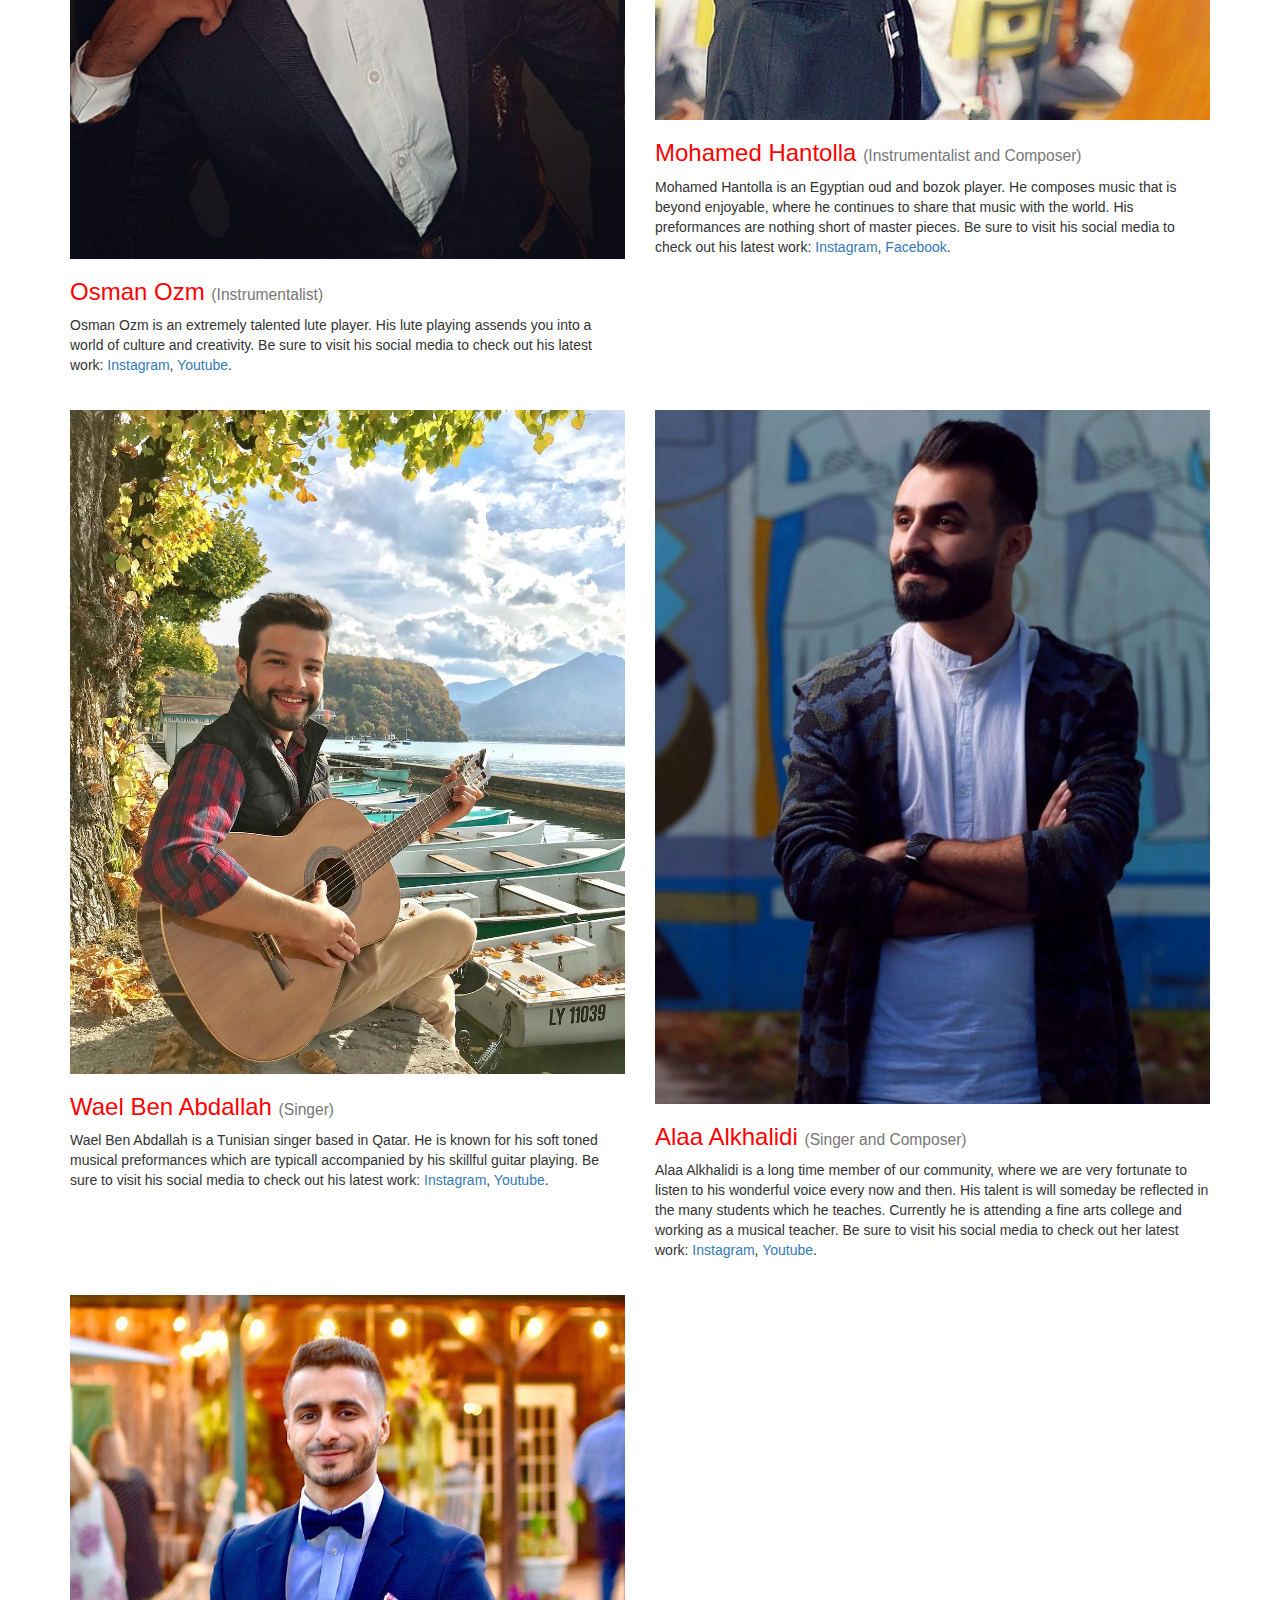
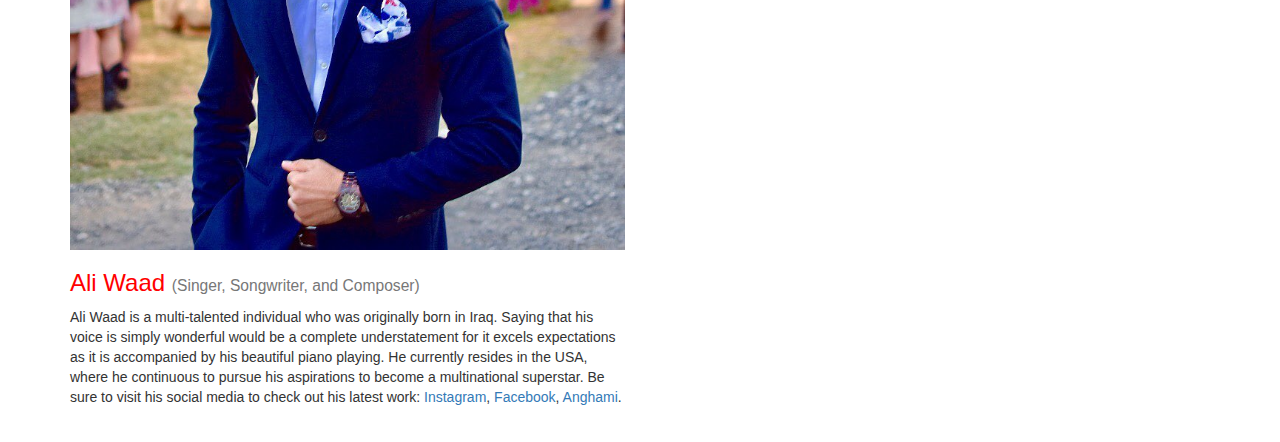
==== commit 4540c7ef: "Update ap.html" ====
--- a/ap/ap.html
+++ b/ap/ap.html
@@ -206,7 +206,7 @@
 	                <h3>
 	                   <font color="red">Alaa Alkhalidi</font>  <small>(Singer and Composer)</small>
 	                </h3>
-	                <p> Alaa Alkhalidi is a long time member of our community, where we are very fortunate to listen to his wonderful voice every now and then. His talent is will someday be reflected in the many students which he teaches. Currently he is attending a fine arts college and working as a musical teacher. Be sure to visit her social media to check out her latest work: <a href="https://www.instagram.com/wael_ben_abdallah/">Instagram</a>, <a href=" https://www.youtube.com/channel/UCWcLvfcoJaxaZawacs4kbKw/feed ">Youtube</a>.</p>
+	                <p> Alaa Alkhalidi is a long time member of our community, where we are very fortunate to listen to his wonderful voice every now and then. His talent is will someday be reflected in the many students which he teaches. Currently he is attending a fine arts college and working as a musical teacher. Be sure to visit his social media to check out her latest work: <a href="https://www.instagram.com/wael_ben_abdallah/">Instagram</a>, <a href=" https://www.youtube.com/channel/UCWcLvfcoJaxaZawacs4kbKw/feed ">Youtube</a>.</p>
 	            </div>
 	        </div>
 	        
